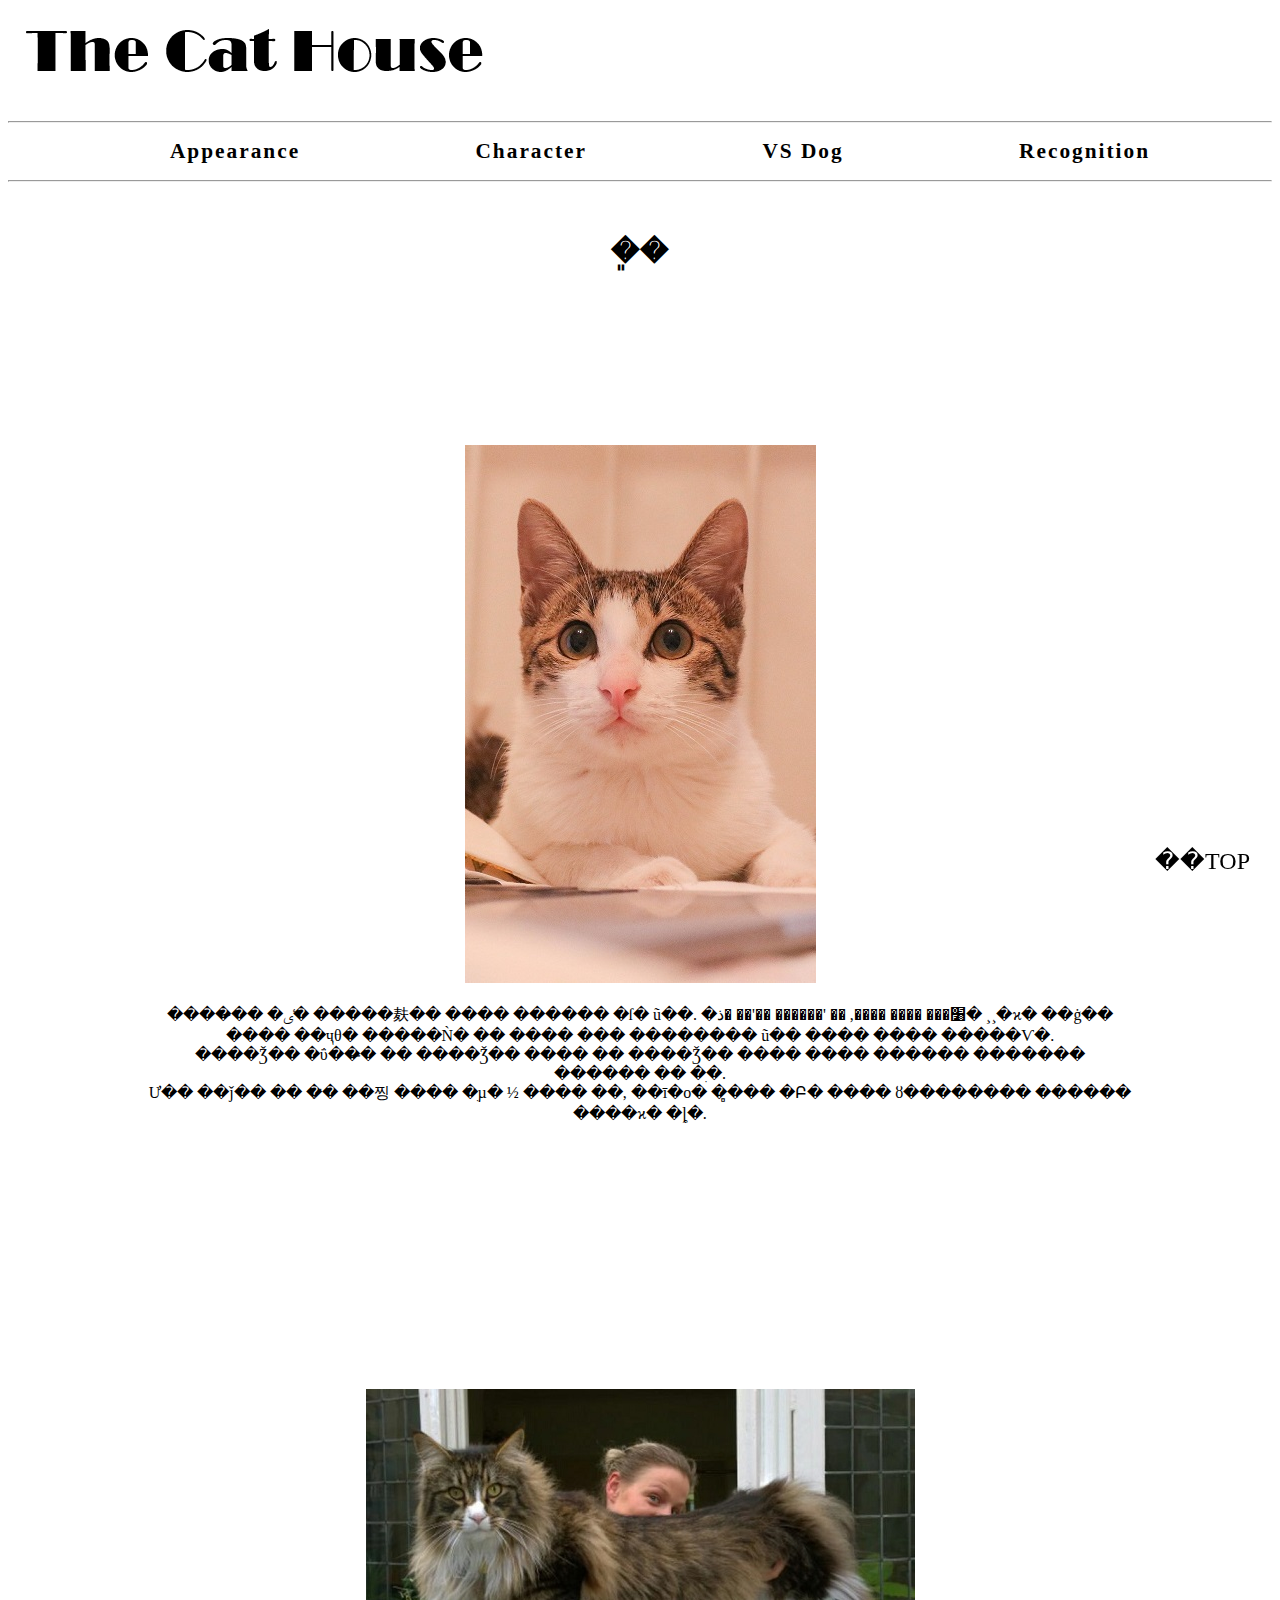
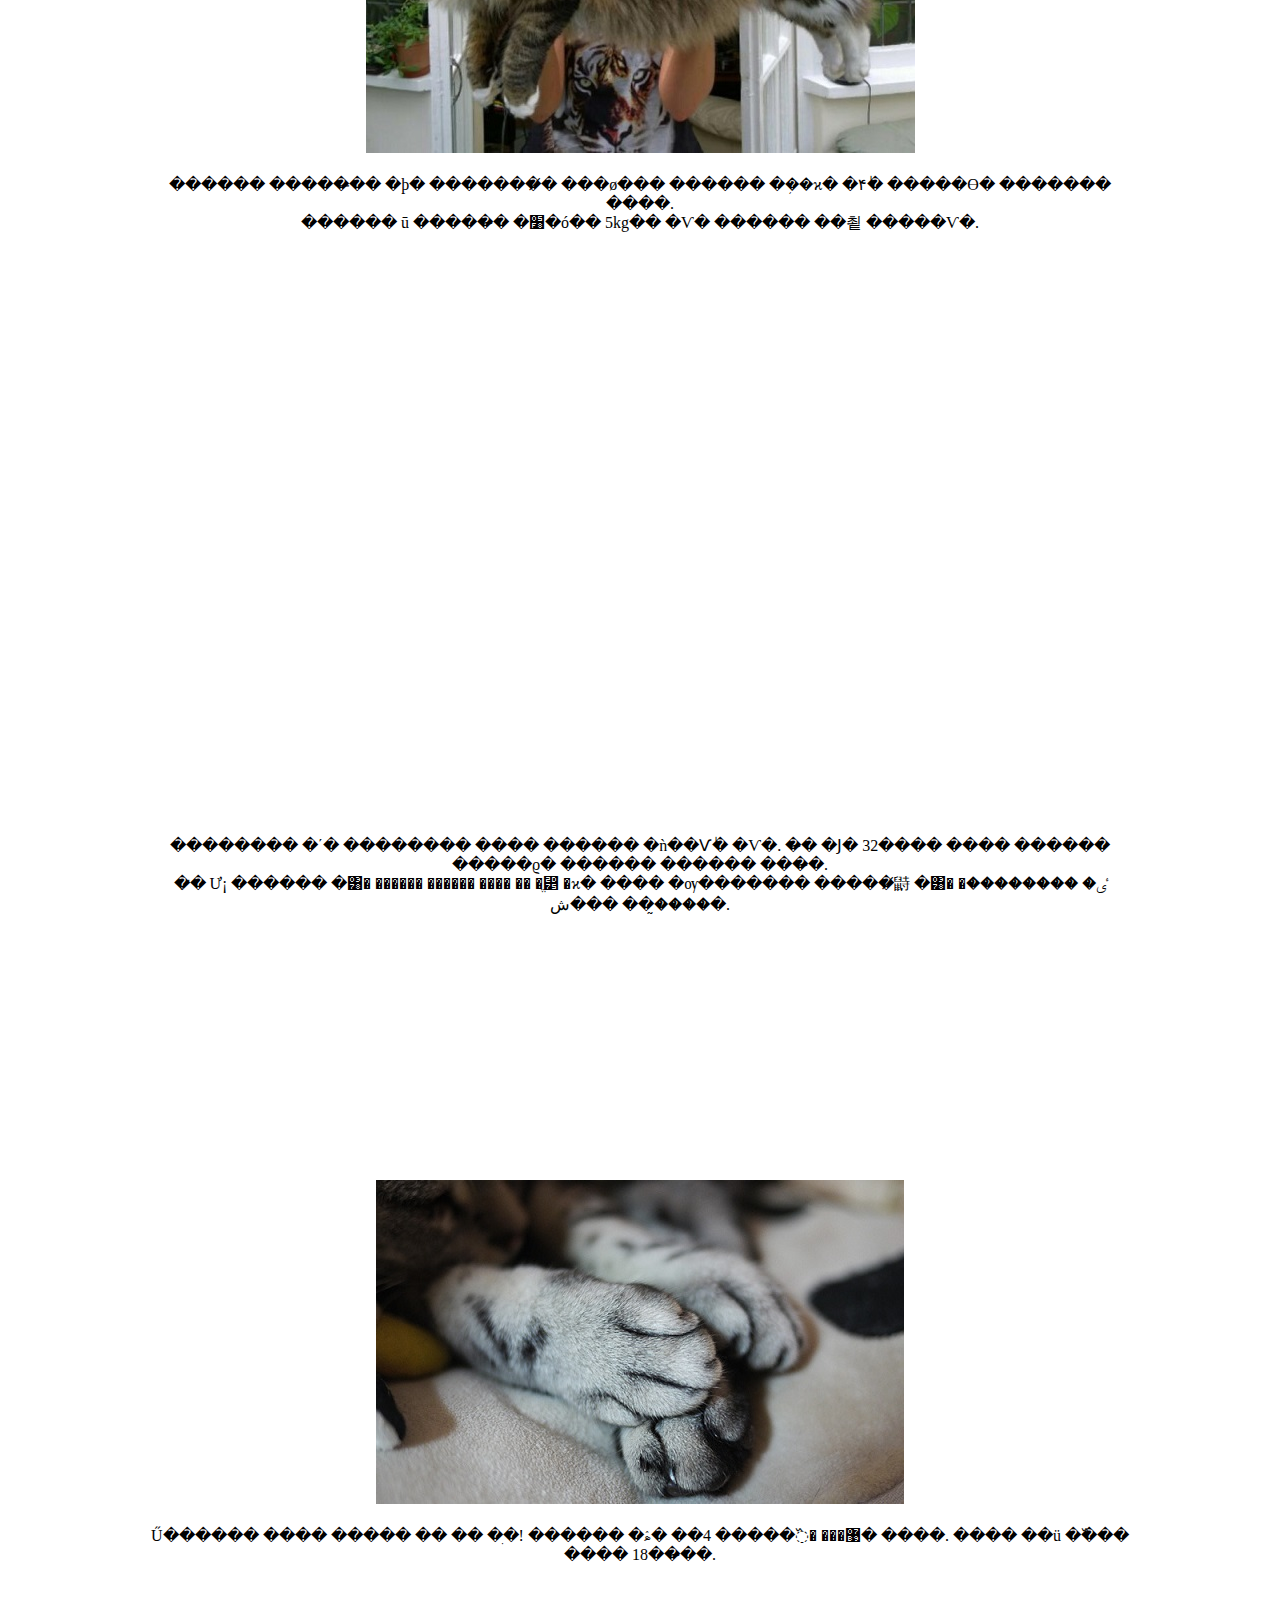
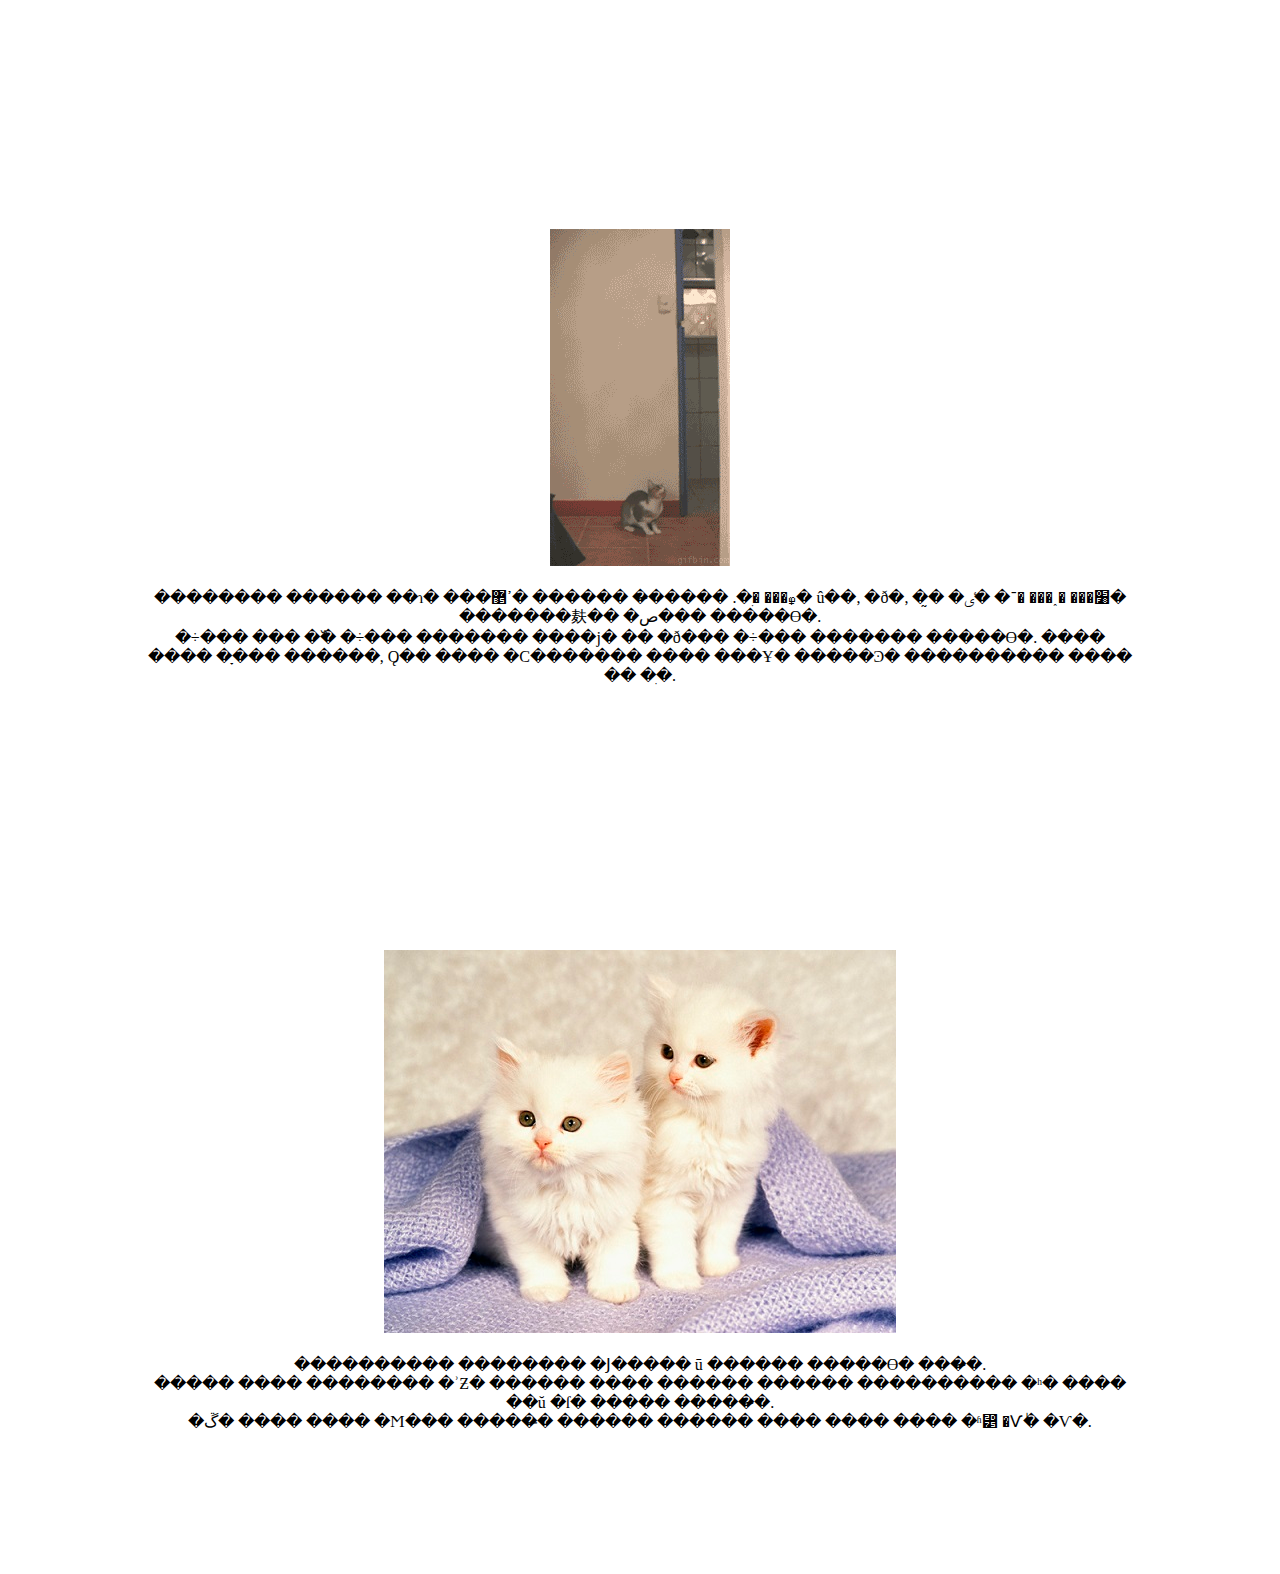
==== appearance.html @ 20f75f8a "file upload_10_16" ====
<!DOCTYPE html>
<html>
<head>
	<title>Appearance</title>
	<style>
		a {text-decoration:none;}
		a:link{color : black;}
		a:hover{color : #bc5e00;}
		h1 {
		margin : 50px;
		text-align : center;
		}
		ul {
		text-align : center;
		}
		div {
		text-align : center;
		margin : 1%;
		padding : 10%;
		}
		ul li {
		display:inline;
		font-family:"ink free", Times, serif;
		font-size : 16pt;
		font-weight:bold;
		padding: 7%;
		letter-spacing : 2px;
		}
	</style>
</head>
<body>
	<a  href="main.html"><img src = "title.png" alt ="Title"></a>
	<hr/>
	<ul>
	<li>Appearance</li>
	<li><a href="character.html">Character</a></li>
	<li><a href="versusdog.html">VS Dog</a></li>
	<li><a href="recognition.html">Recognition</a></li>
	</ul>
	<hr/>
	<h1>�ܸ�</h1>
	<div class = "app1">
	<img src = "app1.jpg" alt = "app1"><br><br>
	�����̴� �ٸ� �����麸�� ���� ������ �ſ� ũ��. �׸��� ���� ����, �� '������ ��'�� �ذ� ¸¸�ϰ� ��ġ�� ���� ��ҷθ� �����Ǹ� �� ���� ��� �������� ũ�� ���� ���� �����Ѵ�.
	<br>����Ǯ�� �ΰ��̶� �� ����Ǯ�� ���� �� ����Ǯ�� ���� ���� ������ ������� ������ �� �ִ�.
	<br>Ư�� ��ǰ�� �� �̷� ��찡 ���� �ִµ� ½ ���� ��, ��ī�ο� �̻��� �Բ� ���� ȣ�������� ������ ����ϰ� �ȴ�.
	</div>
	<div class = "app2">
	<img src = "app2.jpg" alt = "app2"><br><br>
	������ �����̶�� �ϸ� �������̸� ���ø��� ������ �ܼ��ϰ� �۴ٰ� �����ϴ� ������� ����.<br>
	������ ū �����̴� �׸�ó�� 5kg�� �Ѵ� ������ ��쵵 �����Ѵ�.
	</div>
	<div class = "app3">
	<iframe width="560" height="315" src="https://www.youtube.com/embed/6aLRzVM_QgQ?rel=0&amp;showinfo=0&amp;start=31" frameborder="0" allow="autoplay; encrypted-media" allowfullscreen></iframe><br><br>
	�������� �ʹ� �������� ���� ������ �ǹ��Ѵٰ� �Ѵ�. �̴� �Ϳ� 32���� ���� ������ �����ϱ� ������ ������ ���̴�. <br> �̷� Ư¡ ������ �͸� ������ ������ ���� �� �ֱ⵵ �ϰ� ���� �ѹ������� �����̸鼭 �͸� �ٸ� �������� �����̰� ���ش�.
	</div>
	<div>
	<img src = "app3.jpg" alt = "app3"><br><br>
	Ű������ ���� ����� �� �� �ִ�! ������ �޹��� �߰����� 4�� �ۿ� ����. ���� ��ü �߰��� ���� 18���̴�.
	</div>
	<div>
	<img src = "app4.gif" alt = "app4"><br><br>
	�������� ������ ��ɿ� ���߾��� �ִ�. �����̴� ������ �ߴ޵� û��, �ð�, �̰� �׸��� �˰��� �־� �ٸ� �������麸�� �ص��� �����ϴ�.
	<br>�÷��� ��� �߰� �÷��� ������� ����ϳ� �� �ð��� �÷��� ������� �����ϴ�. ���� ���� �ָ��� ������, Ǫ�� ���� �Ϲ������� ���� ���Ұ� �����Ͽ� ���������� ���� �� �ִ�.
	</div>
	<div>
	<img src = "app5.jpg" alt = "app5"><br><br>
	���������� �������� �Ϳ����� ū ������ �����ϴ� ���̴�.<br>����� ���� �������� �ʾƵ� ������ ���� ������ ������ ���������� �ʰ� ���� ��ŭ �ſ� ����� �����̴�.<br>�ڱ� ���� ���� �Ϻ��� �����̶� ������ ������ ���� ���� ���� �ʱ⵵ �Ѵٰ� �Ѵ�.
	</div>
	<p>
	<a style="display:scroll;position:fixed;bottom:25px;right:30px;"href="#"><font size="5">��TOP</a>
	</p>
</body>
</html>
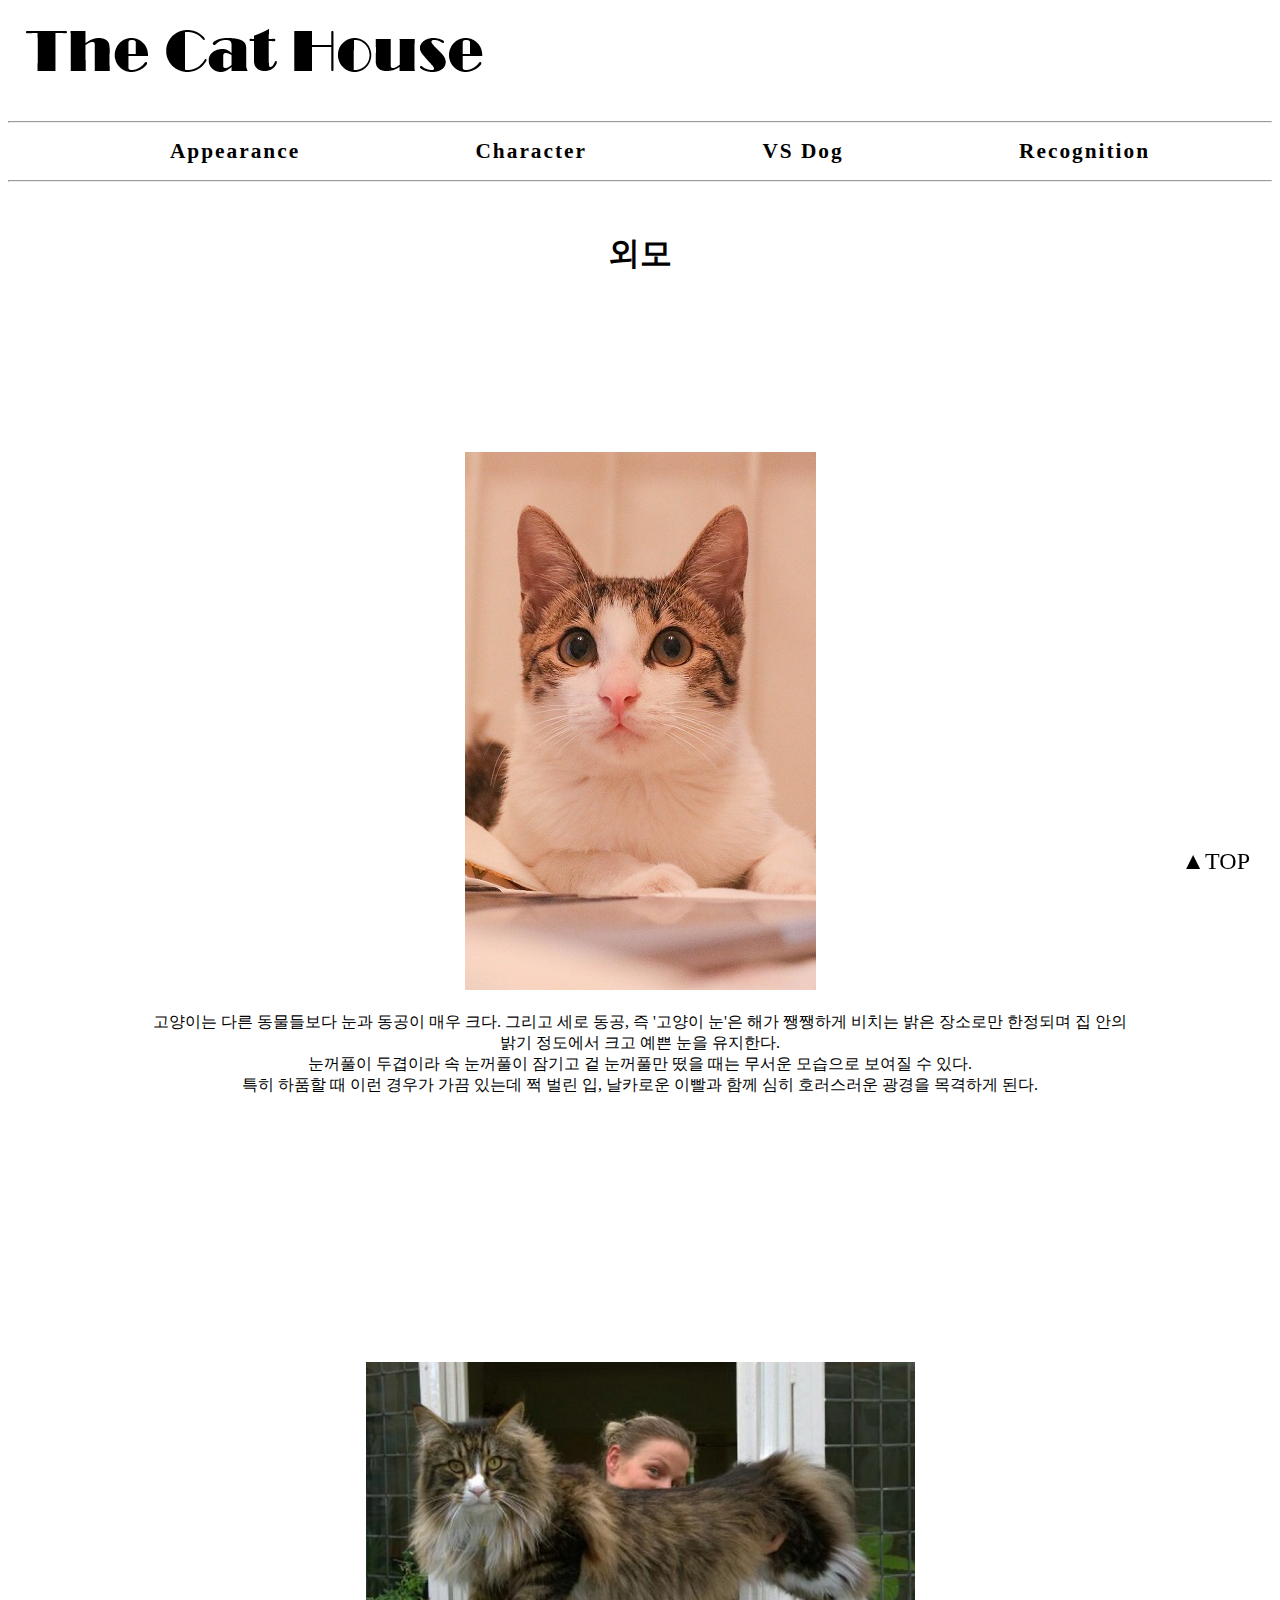
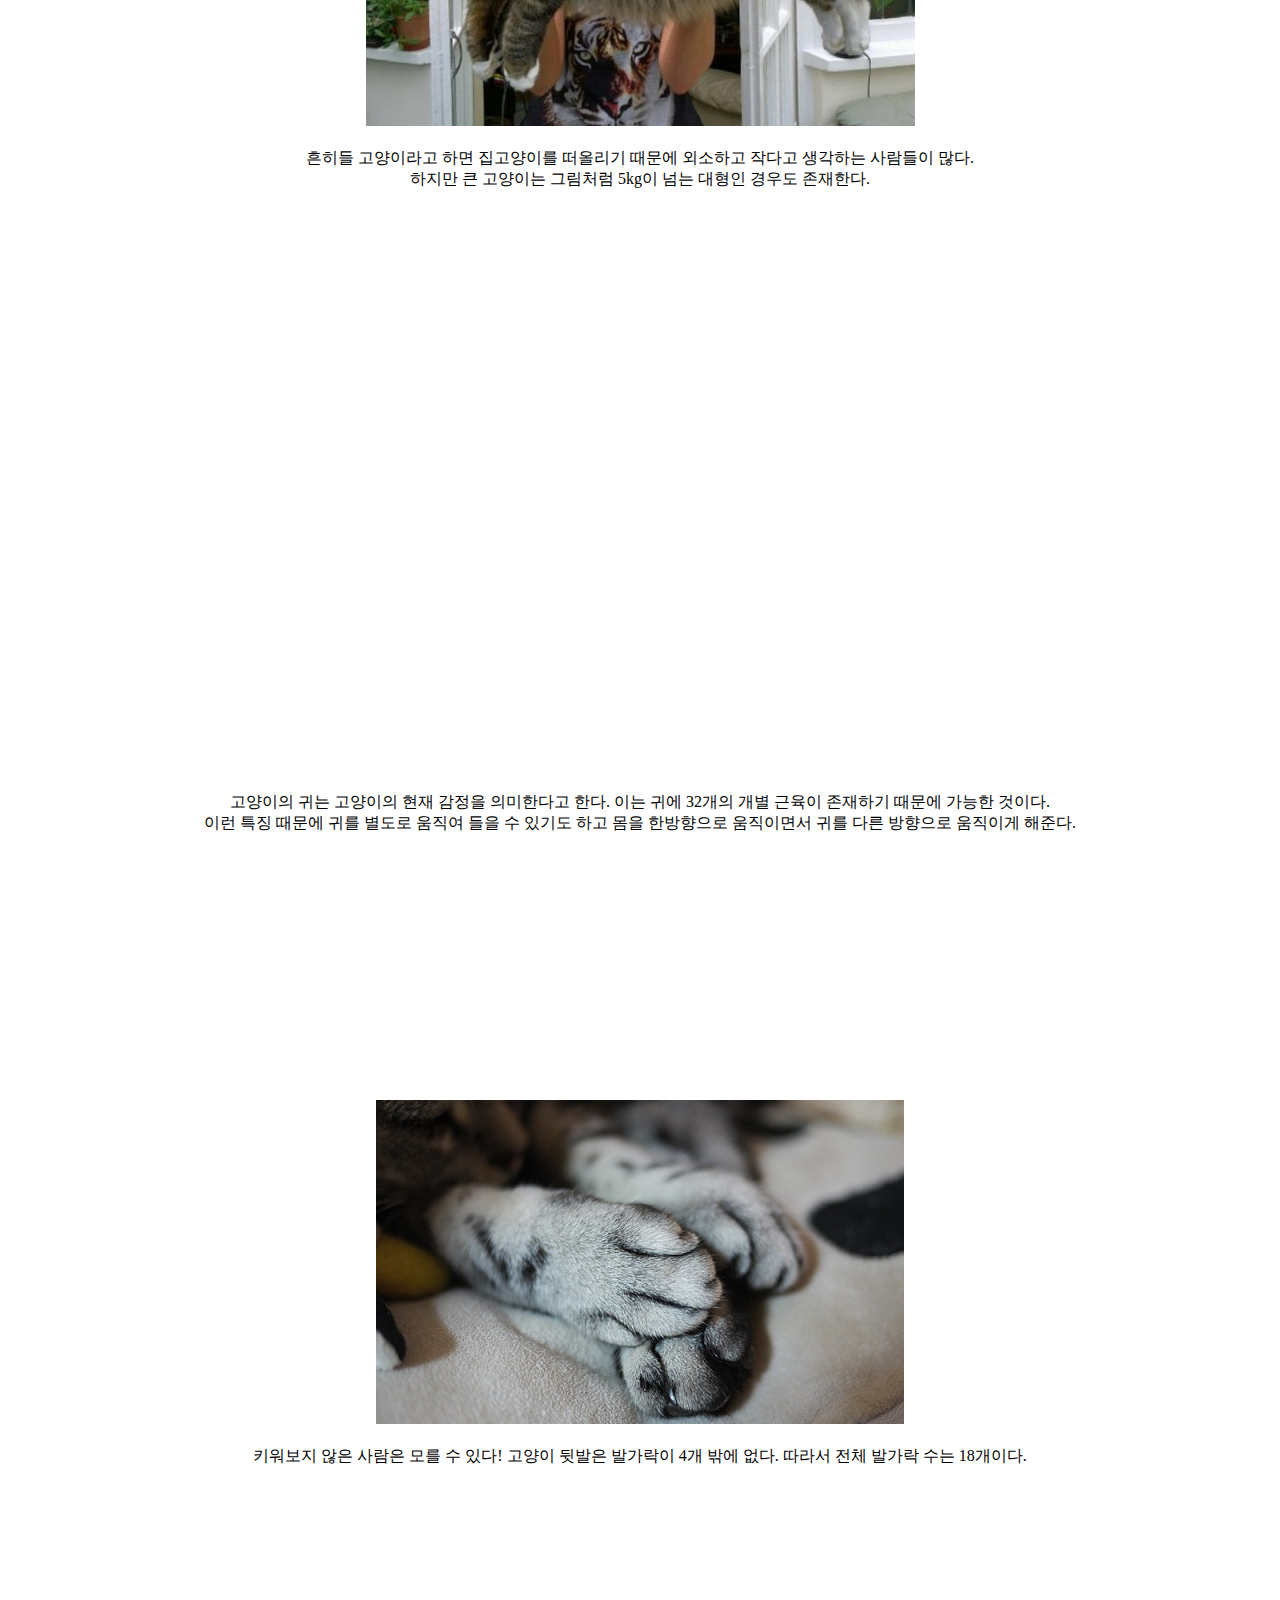
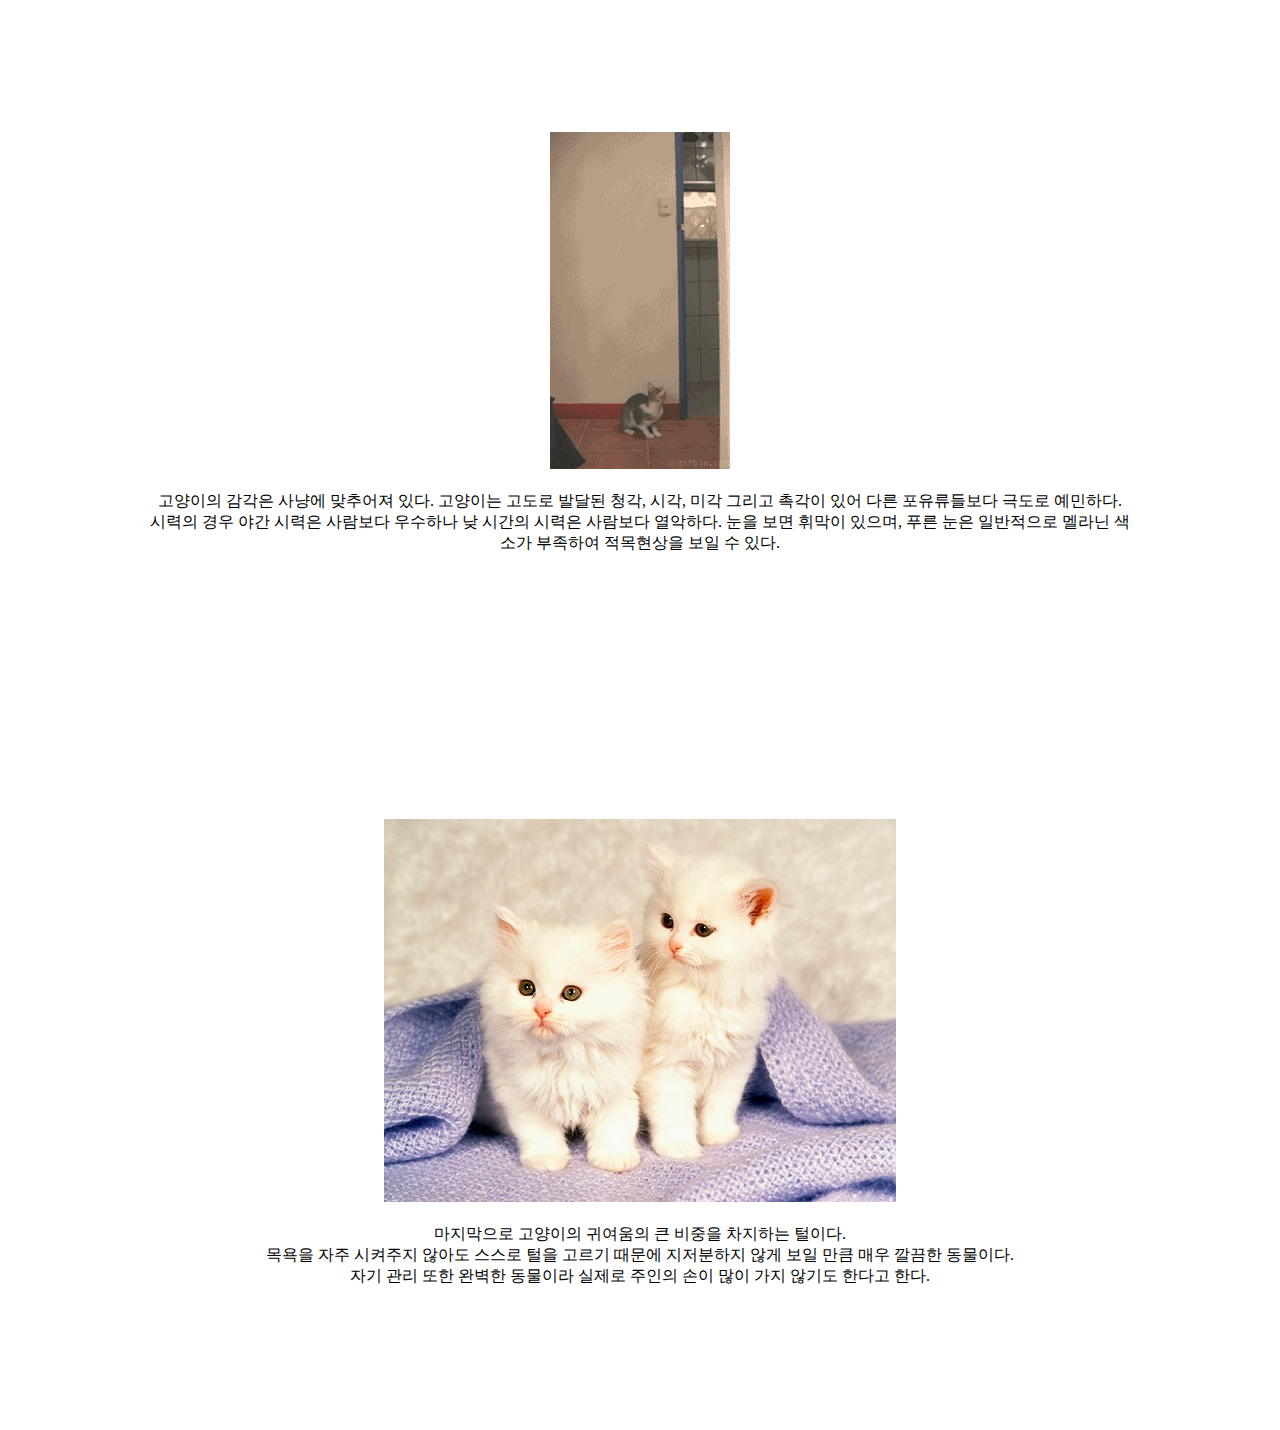
==== commit a1a03852: "Update appearance.html" ====
--- a/appearance.html
+++ b/appearance.html
@@ -2,6 +2,7 @@
 <html>
 <head>
 	<title>Appearance</title>
+	<meta charset="utf-8">
 	<style>
 		a {text-decoration:none;}
 		a:link{color : black;}
@@ -38,37 +39,37 @@
 	<li><a href="recognition.html">Recognition</a></li>
 	</ul>
 	<hr/>
-	<h1>�ܸ�</h1>
+	<h1>외모</h1>
 	<div class = "app1">
 	<img src = "app1.jpg" alt = "app1"><br><br>
-	�����̴� �ٸ� �����麸�� ���� ������ �ſ� ũ��. �׸��� ���� ����, �� '������ ��'�� �ذ� ¸¸�ϰ� ��ġ�� ���� ��ҷθ� �����Ǹ� �� ���� ��� �������� ũ�� ���� ���� �����Ѵ�.
-	<br>����Ǯ�� �ΰ��̶� �� ����Ǯ�� ���� �� ����Ǯ�� ���� ���� ������ ������� ������ �� �ִ�.
-	<br>Ư�� ��ǰ�� �� �̷� ��찡 ���� �ִµ� ½ ���� ��, ��ī�ο� �̻��� �Բ� ���� ȣ�������� ������ ����ϰ� �ȴ�.
+	고양이는 다른 동물들보다 눈과 동공이 매우 크다. 그리고 세로 동공, 즉 '고양이 눈'은 해가 쨍쨍하게 비치는 밝은 장소로만 한정되며 집 안의 밝기 정도에서 크고 예쁜 눈을 유지한다.
+	<br>눈꺼풀이 두겹이라 속 눈꺼풀이 잠기고 겉 눈꺼풀만 떴을 때는 무서운 모습으로 보여질 수 있다.
+	<br>특히 하품할 때 이런 경우가 가끔 있는데 쩍 벌린 입, 날카로운 이빨과 함께 심히 호러스러운 광경을 목격하게 된다.
 	</div>
 	<div class = "app2">
 	<img src = "app2.jpg" alt = "app2"><br><br>
-	������ �����̶�� �ϸ� �������̸� ���ø��� ������ �ܼ��ϰ� �۴ٰ� �����ϴ� ������� ����.<br>
-	������ ū �����̴� �׸�ó�� 5kg�� �Ѵ� ������ ��쵵 �����Ѵ�.
+	흔히들 고양이라고 하면 집고양이를 떠올리기 때문에 외소하고 작다고 생각하는 사람들이 많다.<br>
+	하지만 큰 고양이는 그림처럼 5kg이 넘는 대형인 경우도 존재한다.
 	</div>
 	<div class = "app3">
 	<iframe width="560" height="315" src="https://www.youtube.com/embed/6aLRzVM_QgQ?rel=0&amp;showinfo=0&amp;start=31" frameborder="0" allow="autoplay; encrypted-media" allowfullscreen></iframe><br><br>
-	�������� �ʹ� �������� ���� ������ �ǹ��Ѵٰ� �Ѵ�. �̴� �Ϳ� 32���� ���� ������ �����ϱ� ������ ������ ���̴�. <br> �̷� Ư¡ ������ �͸� ������ ������ ���� �� �ֱ⵵ �ϰ� ���� �ѹ������� �����̸鼭 �͸� �ٸ� �������� �����̰� ���ش�.
+	고양이의 귀는 고양이의 현재 감정을 의미한다고 한다. 이는 귀에 32개의 개별 근육이 존재하기 때문에 가능한 것이다. <br> 이런 특징 때문에 귀를 별도로 움직여 들을 수 있기도 하고 몸을 한방향으로 움직이면서 귀를 다른 방향으로 움직이게 해준다.
 	</div>
 	<div>
 	<img src = "app3.jpg" alt = "app3"><br><br>
-	Ű������ ���� ����� �� �� �ִ�! ������ �޹��� �߰����� 4�� �ۿ� ����. ���� ��ü �߰��� ���� 18���̴�.
+	키워보지 않은 사람은 모를 수 있다! 고양이 뒷발은 발가락이 4개 밖에 없다. 따라서 전체 발가락 수는 18개이다.
 	</div>
 	<div>
 	<img src = "app4.gif" alt = "app4"><br><br>
-	�������� ������ ��ɿ� ���߾��� �ִ�. �����̴� ������ �ߴ޵� û��, �ð�, �̰� �׸��� �˰��� �־� �ٸ� �������麸�� �ص��� �����ϴ�.
-	<br>�÷��� ��� �߰� �÷��� ������� ����ϳ� �� �ð��� �÷��� ������� �����ϴ�. ���� ���� �ָ��� ������, Ǫ�� ���� �Ϲ������� ���� ���Ұ� �����Ͽ� ���������� ���� �� �ִ�.
+	고양이의 감각은 사냥에 맞추어져 있다. 고양이는 고도로 발달된 청각, 시각, 미각 그리고 촉각이 있어 다른 포유류들보다 극도로 예민하다.
+	<br>시력의 경우 야간 시력은 사람보다 우수하나 낮 시간의 시력은 사람보다 열악하다. 눈을 보면 휘막이 있으며, 푸른 눈은 일반적으로 멜라닌 색소가 부족하여 적목현상을 보일 수 있다.
 	</div>
 	<div>
 	<img src = "app5.jpg" alt = "app5"><br><br>
-	���������� �������� �Ϳ����� ū ������ �����ϴ� ���̴�.<br>����� ���� �������� �ʾƵ� ������ ���� ������ ������ ���������� �ʰ� ���� ��ŭ �ſ� ����� �����̴�.<br>�ڱ� ���� ���� �Ϻ��� �����̶� ������ ������ ���� ���� ���� �ʱ⵵ �Ѵٰ� �Ѵ�.
+	마지막으로 고양이의 귀여움의 큰 비중을 차지하는 털이다.<br>목욕을 자주 시켜주지 않아도 스스로 털을 고르기 때문에 지저분하지 않게 보일 만큼 매우 깔끔한 동물이다.<br>자기 관리 또한 완벽한 동물이라 실제로 주인의 손이 많이 가지 않기도 한다고 한다.
 	</div>
 	<p>
-	<a style="display:scroll;position:fixed;bottom:25px;right:30px;"href="#"><font size="5">��TOP</a>
+	<a style="display:scroll;position:fixed;bottom:25px;right:30px;"href="#"><font size="5">▲TOP</a>
 	</p>
 </body>
-</html>+</html>
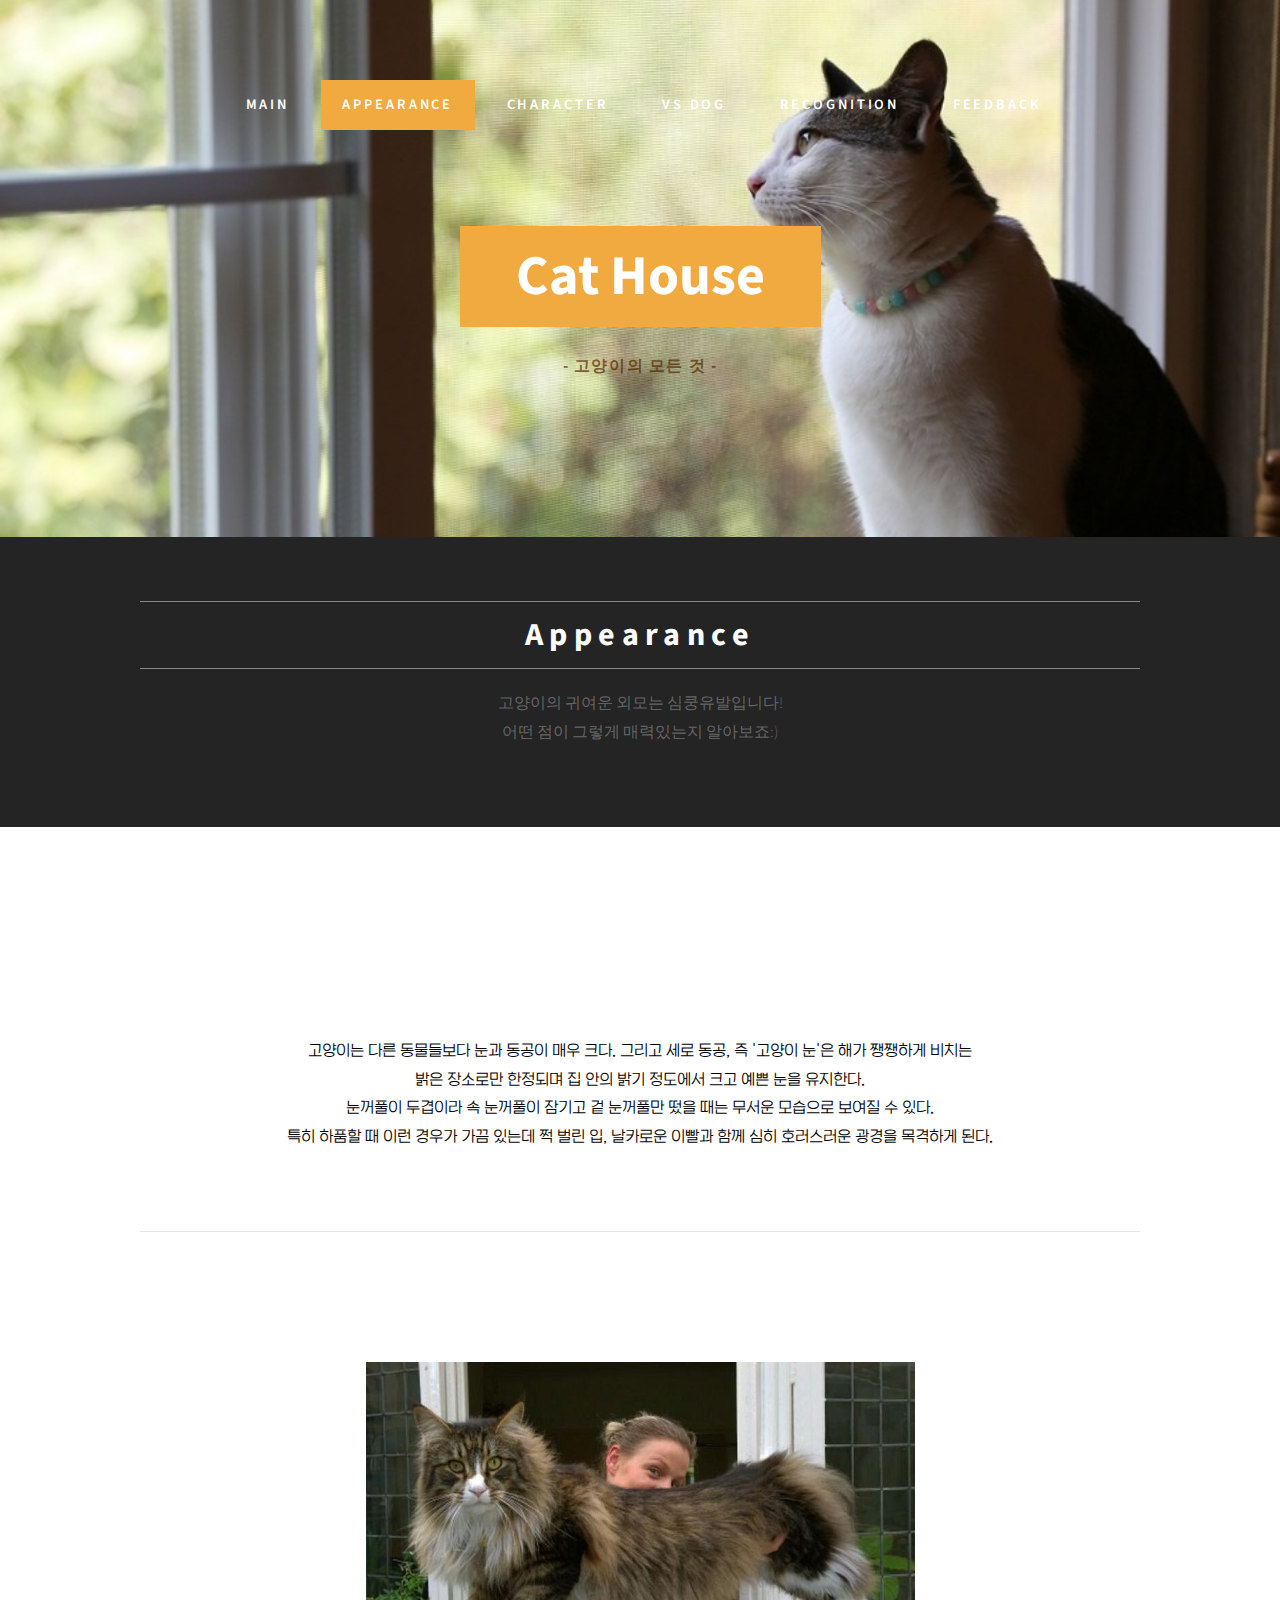
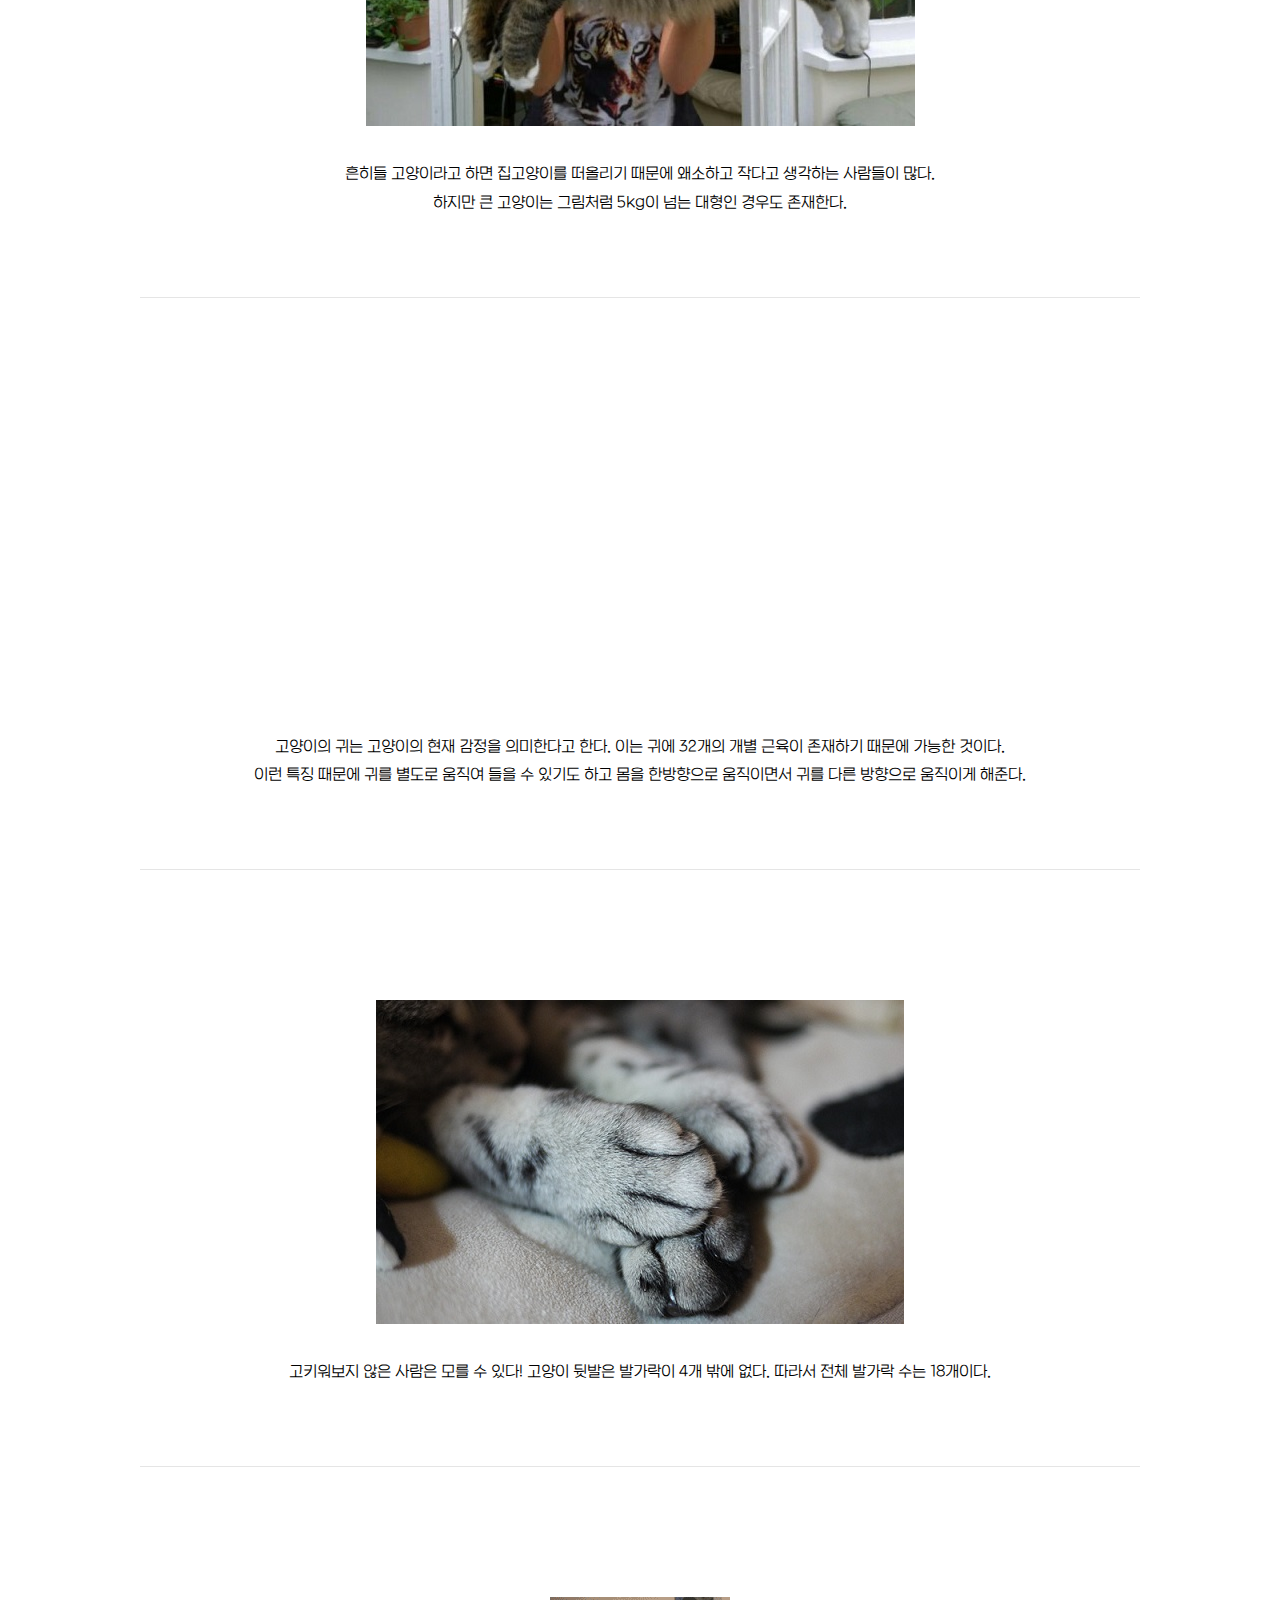
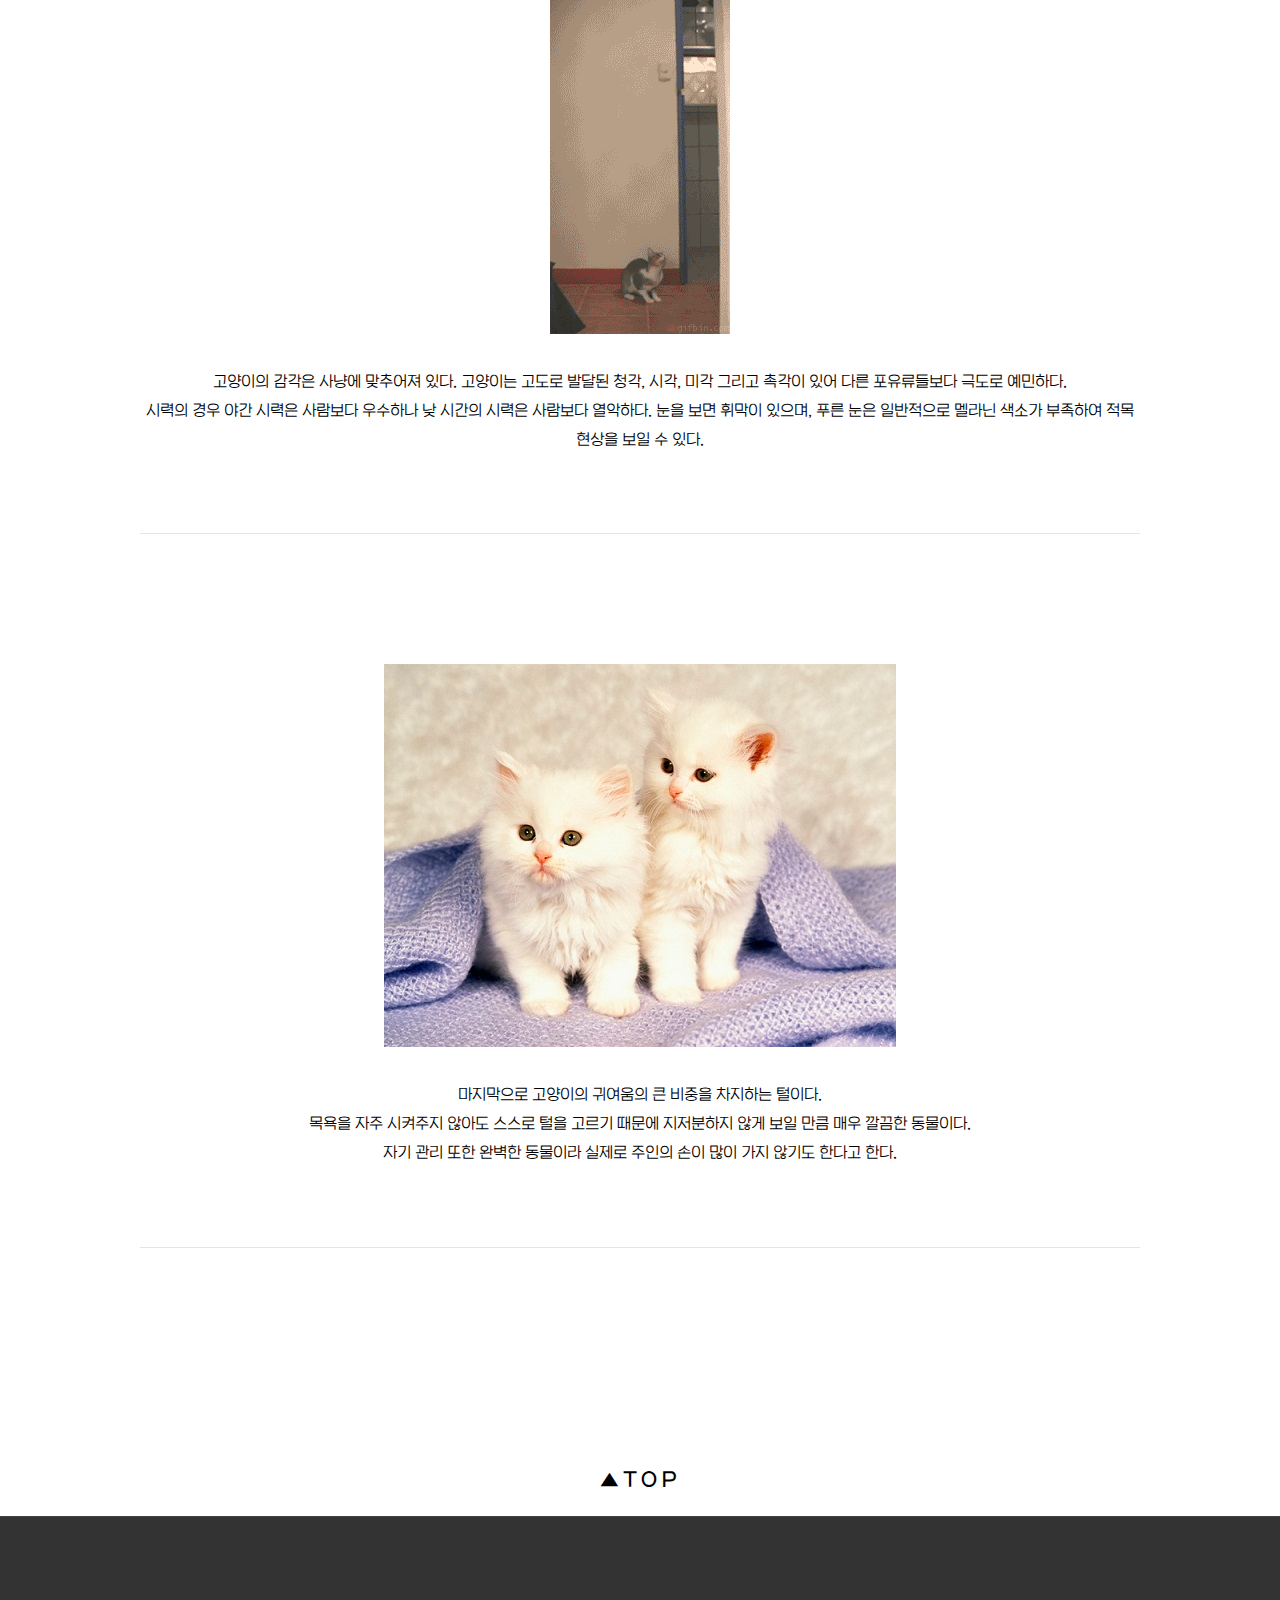
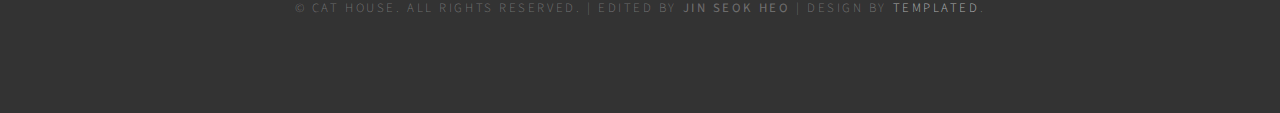
==== commit 9773fdcc: "Add files via upload" ====
--- a/appearance.html
+++ b/appearance.html
@@ -1,75 +1,71 @@
 <!DOCTYPE html>
+
 <html>
 <head>
-	<title>Appearance</title>
-	<meta charset="utf-8">
-	<style>
-		a {text-decoration:none;}
-		a:link{color : black;}
-		a:hover{color : #bc5e00;}
-		h1 {
-		margin : 50px;
-		text-align : center;
-		}
-		ul {
-		text-align : center;
-		}
-		div {
-		text-align : center;
-		margin : 1%;
-		padding : 10%;
-		}
-		ul li {
-		display:inline;
-		font-family:"ink free", Times, serif;
-		font-size : 16pt;
-		font-weight:bold;
-		padding: 7%;
-		letter-spacing : 2px;
-		}
-	</style>
+<meta http-equiv="Content-Type" content="text/html; charset=utf-8" />
+<title>Appearance</title>
+<link href="http://fonts.googleapis.com/css?family=Source+Sans+Pro:200,300,400,600,700,900" rel="stylesheet" />
+<link href="default.css" rel="stylesheet" type="text/css" media="all" />
+<link href="fonts.css" rel="stylesheet" type="text/css" media="all" />
+
 </head>
 <body>
-	<a  href="main.html"><img src = "title.png" alt ="Title"></a>
-	<hr/>
-	<ul>
-	<li>Appearance</li>
-	<li><a href="character.html">Character</a></li>
-	<li><a href="versusdog.html">VS Dog</a></li>
-	<li><a href="recognition.html">Recognition</a></li>
-	</ul>
-	<hr/>
-	<h1>외모</h1>
-	<div class = "app1">
-	<img src = "app1.jpg" alt = "app1"><br><br>
-	고양이는 다른 동물들보다 눈과 동공이 매우 크다. 그리고 세로 동공, 즉 '고양이 눈'은 해가 쨍쨍하게 비치는 밝은 장소로만 한정되며 집 안의 밝기 정도에서 크고 예쁜 눈을 유지한다.
-	<br>눈꺼풀이 두겹이라 속 눈꺼풀이 잠기고 겉 눈꺼풀만 떴을 때는 무서운 모습으로 보여질 수 있다.
-	<br>특히 하품할 때 이런 경우가 가끔 있는데 쩍 벌린 입, 날카로운 이빨과 함께 심히 호러스러운 광경을 목격하게 된다.
+<div id="header-wrapper">
+	<div id="header" class="container">
+		<div id="menu">
+			<ul>
+				<li><a href="index.html" title="main">Main</a></li>
+				<li class="current_page_item"><a href="appearance.html" title="appearance">Appearance</a></li>
+				<li><a href="character.html" title="character">Character</a></li>
+				<li><a href="versusdog.html" title="versusdog">VS Dog</a></li>
+				<li><a href="recognition.html" title="recognition">Recognition</a></li>
+				<li><a href="feedback.html" title="feedback">Feedback</a></li>
+			</ul>
+		</div>
+		<div id="logo">
+			<h1><a href="index.html">Cat House</a></h1>
+			<span class="span">- 고양이의 모든 것 -</span>
+		</div>
 	</div>
-	<div class = "app2">
-	<img src = "app2.jpg" alt = "app2"><br><br>
-	흔히들 고양이라고 하면 집고양이를 떠올리기 때문에 외소하고 작다고 생각하는 사람들이 많다.<br>
-	하지만 큰 고양이는 그림처럼 5kg이 넘는 대형인 경우도 존재한다.
+</div>
+<div id="wrapper1-2">
+		<div id="welcome" class="container">
+				<h3>Appearance</h3>
+				<div class="content">
+						<p>고양이의 귀여운 외모는 심쿵유발입니다!<br>어떤 점이 그렇게 매력있는지 알아보죠:)</p>
+				</div>
+		</div>
+</div>
+<div id="wrapper3">
+	<div id="wrapper-blog" class="container">
+		<div class="post"> <img onmouseover="this.src='images/app1_1.jpg'" onmouseout="this.src='images/app1.jpg'" class="image-pad"/>
+			<p>고양이는 다른 동물들보다 <strong>눈</strong>과<strong> 동공</strong>이 매우 크다. 그리고 세로 동공, 즉 '고양이 눈'은 해가 쨍쨍하게 비치는 <br>밝은 장소로만 한정되며 집 안의 밝기 정도에서 크고 예쁜 눈을 유지한다.
+				<br>눈꺼풀이 두겹이라 속 눈꺼풀이 잠기고 겉 눈꺼풀만 떴을 때는 무서운 모습으로 보여질 수 있다.
+				<br>특히 하품할 때 이런 경우가 가끔 있는데 쩍 벌린 입, 날카로운 이빨과 함께 심히 호러스러운 광경을 목격하게 된다.</p>
+		</div>
+		<div class="post"> <img src="images/app2.jpg" class="image-pad"/>
+			<p>흔히들 고양이라고 하면 <strong>집고양이</strong>를 떠올리기 때문에 왜소하고 작다고 생각하는 사람들이 많다.<br>
+				하지만 큰 고양이는 그림처럼 5kg이 넘는 <strong>대형</strong>인 경우도 존재한다.</p>
+		</div>
+		<div class="post"><iframe width="560" height="315" src="https://www.youtube.com/embed/6aLRzVM_QgQ?rel=0&amp;showinfo=0&amp;start=31" frameborder="0" allow="autoplay; encrypted-media" allowfullscreen></iframe><br><br>
+			<p>고양이의 귀는 고양이의 <strong>현재 감정</strong>을 의미한다고 한다. 이는 귀에 32개의 개별 근육이 존재하기 때문에 가능한 것이다. <br> 이런 특징 때문에 귀를 별도로 움직여 들을 수 있기도 하고 몸을 한방향으로 움직이면서 귀를 다른 방향으로 움직이게 해준다.</p>
+		</div>
+		<div class="post"> <img src="images/app3.jpg" class="image-pad"/>
+			<p>고키워보지 않은 사람은 모를 수 있다! 고양이 뒷발은 발가락이 <strong>4개</strong> 밖에 없다. 따라서 전체 발가락 수는 18개이다.</p>
+		</div>
+		<div class="post"> <img src="images/app4.gif" class="image-pad"/>
+			<p>고양이의 감각은 사냥에 맞추어져 있다. 고양이는 고도로 발달된 청각, 시각, 미각 그리고 촉각이 있어 다른 포유류들보다 <strong>극도로 예민하다.</strong><br>시력의 경우 야간 시력은 사람보다 우수하나 낮 시간의 시력은 사람보다 열악하다. 눈을 보면 휘막이 있으며, 푸른 눈은 일반적으로 멜라닌 색소가 부족하여 적목현상을 보일 수 있다.</p>
+		</div>
+		<div class="post"> <img src="images/app5.jpg" class="image-pad"/>
+			<p>마지막으로 고양이의 귀여움의 큰 비중을 차지하는 <strong>털</strong>이다.<br>목욕을 자주 시켜주지 않아도 스스로 털을 고르기 때문에 지저분하지 않게 보일 만큼 매우 <strong>깔끔한 동물</strong>이다.<br>자기 관리 또한 완벽한 동물이라 실제로 주인의 손이 많이 가지 않기도 한다고 한다.</p>
+		</div>
 	</div>
-	<div class = "app3">
-	<iframe width="560" height="315" src="https://www.youtube.com/embed/6aLRzVM_QgQ?rel=0&amp;showinfo=0&amp;start=31" frameborder="0" allow="autoplay; encrypted-media" allowfullscreen></iframe><br><br>
-	고양이의 귀는 고양이의 현재 감정을 의미한다고 한다. 이는 귀에 32개의 개별 근육이 존재하기 때문에 가능한 것이다. <br> 이런 특징 때문에 귀를 별도로 움직여 들을 수 있기도 하고 몸을 한방향으로 움직이면서 귀를 다른 방향으로 움직이게 해준다.
+	<div id="top">
+			<a href="#">▲TOP</a>
 	</div>
-	<div>
-	<img src = "app3.jpg" alt = "app3"><br><br>
-	키워보지 않은 사람은 모를 수 있다! 고양이 뒷발은 발가락이 4개 밖에 없다. 따라서 전체 발가락 수는 18개이다.
-	</div>
-	<div>
-	<img src = "app4.gif" alt = "app4"><br><br>
-	고양이의 감각은 사냥에 맞추어져 있다. 고양이는 고도로 발달된 청각, 시각, 미각 그리고 촉각이 있어 다른 포유류들보다 극도로 예민하다.
-	<br>시력의 경우 야간 시력은 사람보다 우수하나 낮 시간의 시력은 사람보다 열악하다. 눈을 보면 휘막이 있으며, 푸른 눈은 일반적으로 멜라닌 색소가 부족하여 적목현상을 보일 수 있다.
-	</div>
-	<div>
-	<img src = "app5.jpg" alt = "app5"><br><br>
-	마지막으로 고양이의 귀여움의 큰 비중을 차지하는 털이다.<br>목욕을 자주 시켜주지 않아도 스스로 털을 고르기 때문에 지저분하지 않게 보일 만큼 매우 깔끔한 동물이다.<br>자기 관리 또한 완벽한 동물이라 실제로 주인의 손이 많이 가지 않기도 한다고 한다.
-	</div>
-	<p>
-	<a style="display:scroll;position:fixed;bottom:25px;right:30px;"href="#"><font size="5">▲TOP</a>
-	</p>
+</div>
+<div id="copyright">
+		<p>&copy; Cat House. All rights reserved. | Edited by <strong>Jin Seok Heo</strong> | Design by <a href="http://templated.co" rel="nofollow">TEMPLATED</a>.</p>
+</div>
 </body>
 </html>
--- a/default.css
+++ b/default.css
@@ -0,0 +1,703 @@
+	html, body
+	{
+		height: 100%;
+	}
+	
+	body
+	{
+		margin: 0px;
+		padding: 0px;
+		background: #333333;
+		font-family: 'Source Sans Pro', sans-serif;
+		font-size: 12pt;
+		font-weight: 300;
+		color: #000000;
+	}
+	
+	
+	h1, h2, h3
+	{
+		margin: 0;
+		padding: 0;
+	}
+	
+	p, ol, ul
+	{
+		margin-top: 0;
+	}
+	
+	ol, ul
+	{
+		padding: 0;
+		list-style: none;
+	}
+	p
+	{
+		line-height: 180%;
+	}
+	a
+	{
+		color: #000000;
+		text-decoration: none;
+	}
+	
+	a:hover
+	{
+		text-decoration: none;
+	}
+	.container
+	{
+		margin: 0px auto;
+		width: 1000px;
+	}
+
+/*********************************************************************************/
+/* Form Style                                                                    */
+/*********************************************************************************/
+
+		form
+		{
+		}
+		
+			form label
+			{
+				display: block;
+				text-align: left;
+				margin-bottom: 0.5em;
+			}
+			
+			form .submit
+			{
+				margin-top: 2em;
+				background: #F1AA3F;
+				line-height: 1.5em;
+				font-size: 1.3em;
+			}
+		
+			form input.text,
+			form select,
+			form textarea
+			{
+				position: relative;
+				-webkit-appearance: none;
+				display: block;
+				border: 0;
+				background: #fff;
+				background: rgba(255,255,255,0.75);
+				width: 100%;
+				border-radius: 0.50em;
+				margin: 1em 0em;
+				padding: 1.50em 1em;
+				box-shadow: inset 0 0.1em 0.1em 0 rgba(0,0,0,0.05);
+				border: solid 1px rgba(0,0,0,0.15);
+				-moz-transition: all 0.35s ease-in-out;
+				-webkit-transition: all 0.35s ease-in-out;
+				-o-transition: all 0.35s ease-in-out;
+				-ms-transition: all 0.35s ease-in-out;
+				transition: all 0.35s ease-in-out;
+				font-family: 'Source Sans Pro', sans-serif;
+				font-size: 1em;
+				outline: none;
+			}
+
+				form input.text:hover,
+				form select:hover,
+				form textarea:hover
+				{
+				}
+
+				form input.text:focus,
+				form select:focus,
+				form textarea:focus
+				{
+					box-shadow: 0 0 2px 1px #E0E0E0;
+					background: #fff;
+				}
+				
+				form textarea
+				{
+					min-height: 12em;
+				}
+
+				form .formerize-placeholder
+				{
+					color: #555 !important;
+				}
+
+				form ::-webkit-input-placeholder
+				{
+					color: #555 !important;
+				}
+
+				form :-moz-placeholder
+				{
+					color: #555 !important;
+				}
+
+				form ::-moz-placeholder
+				{
+					color: #555 !important;
+				}
+
+				form :-ms-input-placeholder
+				{
+					color: #555 !important;
+				}
+
+				form ::-moz-focus-inner
+				{
+					border: 0;
+				}
+
+
+/*********************************************************************************/
+/* Image Style                                                                   */
+/*********************************************************************************/
+
+	.image
+	{
+		display: inline-block;
+	}
+	
+	.image img
+	{
+		display: block;
+		width: 100%;
+	}
+	
+	.image-full
+	{
+		display: block;
+		width: 70%;
+		margin: 0 auto 3em auto;
+	}
+	
+	.image-left
+	{
+		width: 60%;
+		margin: 0 0 2em auto;
+	}
+	.image-right
+	{
+		idth: 60%;
+		margin: 0 auto 2em 0;
+	}
+	.image-centered img
+	{
+		margin : 2%;
+	}
+	.image-pad
+	{
+		padding:3%;
+	}
+
+/*********************************************************************************/
+/* Social Icon Styles                                                            */
+/*********************************************************************************/
+
+	ul.contact
+	{
+		margin: 0;
+		padding: 2em 0em 0em 0em;
+		list-style: none;
+	}
+	
+	ul.contact li
+	{
+		display: inline-block;
+		padding: 0em 0.30em;
+		font-size: 1.5em;
+	}
+	
+	ul.contact li span
+	{
+		display: none;
+		margin: 0;
+		padding: 0;
+	}
+	
+	ul.contact li a
+	{
+		color: #FFF;
+	}
+	
+	ul.contact li a:before
+	{
+		display: inline-block;
+		background: #333333;
+		width: 80px;
+		height: 80px;
+		line-height: 80px;
+		border-radius: 40px;
+		text-align: center;
+		color: #FFFFFF;
+	}
+
+/*********************************************************************************/
+/* Button Style                                                                  */
+/*********************************************************************************/
+
+	.button
+	{
+		display: inline-block;
+		margin-top: 2em;
+		padding: 1em 2em 1em 2em;
+		background: #8DCB89;
+		letter-spacing: 0.20em;
+		line-height: 1.8em;
+		text-decoration: none;
+		text-transform: uppercase;
+		font-weight: 400;
+		font-size: 1.2em;
+		color: #FFF;
+	}
+	
+	.button:before
+	{
+		display: inline-block;
+		background: #8DCB89;
+		margin-right: 1em;
+		width: 40px;
+		height: 40px;
+		line-height: 40px;
+		text-align: center;
+		color: #272925;
+	}
+	
+	.button-small
+	{
+		padding: 0.9em 2em;
+		background: #8DCB89;
+		line-height: 1.8em;
+		font-size: 1em;
+	}
+		
+/*********************************************************************************/
+/* Heading Titles                                                                */
+/*********************************************************************************/
+
+	.title
+	{
+		margin-bottom: 3em;
+	}
+	
+	.title h2
+	{
+		font-size: 2.8em;
+		color: rgba(255,255,255,0.9);
+	}
+	
+	.title .byline
+	{
+		letter-spacing: 0.15em;
+		text-transform: uppercase;
+		font-weight: 400;
+		font-size: 1.1em;
+		color: #6F6F6F;
+	}
+	#welcome h3
+	{
+		font-size : 2em;
+		padding:1%;
+		color: #ffffff;
+		margin-bottom: 2%;
+		letter-spacing: 0.2em;
+		border-top: 1px solid #888888;
+		border-bottom: 1px solid #888888;
+	}
+
+/*********************************************************************************/
+/* Header                                                                        */
+/*********************************************************************************/
+
+	#header-wrapper
+	{
+		overflow: hidden;
+		padding: 5em 0em;
+		background: rgba(172, 104, 2, 0.507) url(images/header.jpg) no-repeat center;
+		background-size: cover;
+	}
+
+	#header
+	{
+	}
+
+/*********************************************************************************/
+/* Logo                                                                          */
+/*********************************************************************************/
+
+	#logo
+	{
+		padding: 5em 0em;
+		text-align: center;
+	}
+	
+	#logo h1
+	{
+		display: inline-block;
+		margin-bottom: 0.50em;
+		padding: 0.20em 1em;
+		background: #F1AA3F;
+		font-size: 3.5em;
+	}
+	
+	#logo a
+	{
+		text-decoration: none;
+		color: #FFF;
+	}
+	
+	#logo span
+	{
+		display: block;
+		letter-spacing: 0.10em;
+		text-transform: uppercase;
+		font-size: 1em;
+		font-weight: bold;
+		color: rgba(85, 41, 0, 0.700);
+	}
+
+	#logo span a
+	{
+		color: rgba(255,255,255,0.8);
+	}
+	#top {
+		letter-spacing: 0.1em;
+		text-transform: uppercase;
+		font-size: 1em;
+		font-weight: bold;
+		
+	}
+	
+/*********************************************************************************/
+/* Menu                                                                          */
+/*********************************************************************************/
+
+	#menu
+	{
+	}
+	
+	#menu ul
+	{
+		text-align: center;
+	}
+	
+	#menu li
+	{
+		display: inline-block;
+	}
+	
+	#menu li a, #menu li span
+	{
+		display: inline-block;
+		margin-left: 0.50em;
+		padding: 1em 1.5em;
+		letter-spacing: 0.20em;
+		text-decoration: none;
+		font-size: 0.90em;
+		font-weight: 600;
+		text-transform: uppercase;
+		outline: 0;
+		color: #FFF;
+	}
+	
+	#menu li:hover a, #menu li.active a, #menu li.active span
+	{
+	}
+	
+	#menu .current_page_item a
+	{
+		background: #F1AA3F;
+		color: #FFF;
+	}
+
+/*********************************************************************************/
+/* Wrapper                                                                       */
+/*********************************************************************************/
+
+	#wrapper1
+	{
+		background: #242424;
+	}
+	#wrapper1-2
+	{
+		background: #242424;
+	}
+
+	#wrapper2
+	{
+		background: #EDEDED;
+	}
+	#wrapper3
+	{
+		font-family : treegothic;
+		overflow: hidden;
+		background: #FFF;
+	}
+	
+	#wrapper4
+	{
+		overflow: hidden;
+		padding: 8em 0em;
+		background: #E74E59;
+	}
+	#top {
+		text-align: center;
+		letter-spacing: 0.2em;
+		font-size : 1.3em;
+		margin : 2%;
+		background : #FFFFFF;
+	}
+/*********************************************************************************/
+/* Welcome                                                                       */
+/*********************************************************************************/
+
+	#welcome
+	{
+		overflow: hidden;
+		padding: 4em 0em;
+		text-align: center;
+		color: rgba(255,255,255,0.3);
+	}
+	
+	#welcome .content
+	{
+		padding: 0em 0em;
+	}
+	
+	
+	
+	#welcome a,
+	#welcome strong
+	{
+		color: rgba(255,255,255,0.6);
+	}
+
+/*********************************************************************************/
+/* Footer                                                                        */
+/*********************************************************************************/
+
+	#footer
+	{
+		text-align: center;
+	}
+
+	
+	#footer .title span
+	{
+		color: rgba(255,255,255,0.4);
+	}
+
+/*********************************************************************************/
+/* Copyright                                                                     */
+/*********************************************************************************/
+
+	#copyright
+	{
+		overflow: hidden;
+		padding: 5em 0em;
+		border-top: 1px solid rgba(255,255,255,0.08);
+	}
+	
+	#copyright p
+	{
+		letter-spacing: 0.20em;
+		text-align: center;
+		text-transform: uppercase;
+		font-size: 0.80em;
+		color: rgba(255,255,255,0.3);
+	}
+	
+	#copyright a
+	{
+		text-decoration: none;
+		color: rgba(255,255,255,0.6);
+	}
+
+/*********************************************************************************/
+/* Newsletter                                                                    */
+/*********************************************************************************/
+
+	#newsletter
+	{
+		overflow: hidden;
+		padding: 8em 0em;
+		background: #EDEDED;
+		text-align: center;
+	}
+	
+	#newsletter .title h2
+	{
+		color: rgba(0,0,0,0.8);
+	}
+	
+	#newsletter .content
+	{
+		width: 600px;
+		margin: 0px auto;
+	}
+	
+/*********************************************************************************/
+/* Portfolio                                                                     */
+/*********************************************************************************/
+
+	#portfolio
+	{
+	}
+	
+	#portfolio .box
+	{
+		text-align: center;
+		color: rgba(0,0,0,0.5);
+	}
+	
+	#portfolio h3
+	{
+		display: block;
+		padding-bottom: 1em;
+		text-transform: uppercase;
+		font-size: 1em;
+		color: rgba(0,0,0,0.6);
+	}
+
+	#portfolio .title
+	{
+		text-align: center;
+	}
+
+	#portfolio .title h2
+	{
+		color: rgba(0,0,0,0.8);
+	}
+
+	.column1,
+	.column2,
+	.column3,
+	.column4
+	{
+		width: 282px;
+	}
+	
+	.column1,
+	.column2,
+	.column3
+	{
+		float: left;
+		margin-right: 24px;
+	}
+	
+	.column4
+	{
+		float: right;
+	}
+	
+	#wrapper-blog
+	{
+		overflow: hidden;
+		padding: 6em 0em;
+	}
+	
+	#post
+	{
+		float: left;
+		width: 650px;
+	}
+	
+	.post
+	{
+		margin: 5% 0 10% 0;
+		padding-bottom: 4em;
+		border-bottom: 1px solid;
+		border-color:  rgba(0,0,0,.1);
+		text-align: center;
+	}
+	.postleft
+	{
+		margin-bottom: 3em;
+		padding-bottom: 4em;
+		border-bottom: 1px solid;
+		border-color:  rgba(0,0,0,.1);
+		text-align: left;
+	}
+	.postleft:hover
+	{
+		background: rgba(241, 170, 63, 0.1);
+	}
+	.postright
+	{
+		margin-bottom: 3em;
+		padding-bottom: 4em;
+		border-bottom: 1px solid;
+		border-color:  rgba(0,0,0,.1);
+		text-align: right;
+	}
+	.postright:hover
+	{
+		background: rgba(241, 170, 63, 0.1);
+	}
+	
+	.no-border
+	{
+		margin-bottom: 10 !important;
+		padding-bottom: 0 !important;
+		border: none;
+	}
+	.no-border-index
+	{
+		margin-bottom: 30% !important;
+		padding-bottom: 0 !important;
+		border-left: 1px solid;
+		border-right: 1px solid;
+		border-color:  rgba(0,0,0,.2);
+		text-align: center;
+	}
+	
+	.post h2
+	{
+		padding-bottom: 1em;
+		letter-spacing: 0.10em;
+		text-transform: uppercase;
+		font-weight: bold;
+		font-size: 1.7em;
+		margin:1% 0 10% 0;
+		
+	}
+	.postleft h2
+	{
+		letter-spacing: 0.1em;
+		font-size : 1.7em;
+		margin : 1% 0 2% 0;
+	}
+	.postright h2
+	{
+		letter-spacing: 0.1em;
+		font-size : 1.7em;
+		margin : 1% 0 2% 0;
+	}
+	.recp {
+		line-height: 2em;
+	}
+	#vsdog
+	{
+		text-align: center;
+		border-collapse: separate;
+    	border-spacing: 2px;
+		line-height: 1.5;
+		border-top : 3px solid #6F0DFF;
+		border-bottom : 3px solid #6F0DFF;
+ 		margin : 3% auto 3% auto;
+	}
+	th, td, tr
+	{
+		text-align: center;
+		padding : 5% 1% 5% 1%;
+		border-bottom : 1px dashed #333333;
+	}
+	.bcolor
+	{
+		background : #eeeeee;
+	}
+	.thbold
+	{
+		border-bottom : 3px solid #6F0DFF;
+	}
--- a/fonts.css
+++ b/fonts.css
@@ -0,0 +1,383 @@
+@charset 'UTF-8';
+
+@font-face
+{
+	font-family: 'FontAwesome';
+	src: url('fonts/fontawesome-webfont.eot?v=3.0.1');
+	src: url('fonts/fontawesome-webfont.eot?#iefix&v=3.0.1') format('embedded-opentype'),
+	     url('fonts/fontawesome-webfont.woff?v=3.0.1') format('woff'),
+	     url('fonts/fontawesome-webfont.ttf?v=3.0.1') format('truetype'),
+	     url('fonts/fontawesome-webfont.svg#FontAwesome') format('svg');
+	font-weight: normal;
+	font-style: normal;
+}
+@font-face
+{
+	font-family: treegothic;
+	src:url('fonts/treegothic.ttf');
+}
+
+@font-face
+{
+	font-family: 'Font-Awesome-Social';
+	src: url('fonts/fontawesome-social-webfont.eot');
+	src: url('fonts/fontawesome-social-webfont.eot?#iefix') format('embedded-opentype'),
+	     url('fonts/fontawesome-social-webfont.woff') format('woff'),
+		 url('fonts/fontawesome-social-webfont.ttf') format('truetype'),
+		 url('fonts/fontawesome-social-webfont.svg#Font-Awesome-More') format('svg');
+	font-weight: normal;
+	font-style: normal;
+}
+
+/*********************************************************************************/
+/* Icons                                                                         */
+/*********************************************************************************/
+
+	/*
+		Powered by:
+		
+		Font Awesome (http://fortawesome.github.com/Font-Awesome/)
+		Font Awesome More (http://gregoryloucas.github.com/Font-Awesome-More/)
+	*/
+
+	.icon
+	{
+		text-decoration: none;
+	}
+
+		.icon:before
+		{
+			font-size: 1.25em;
+			text-decoration: none;
+			font-family: FontAwesome;
+			font-weight: normal;
+			font-style: normal;
+			-webkit-text-rendering: optimizeLegibility;
+			-moz-text-rendering: optimizeLegibility;
+			-ms-text-rendering: optimizeLegibility;
+			-o-text-rendering: optimizeLegibility;
+			text-rendering: optimizeLegibility;
+			-webkit-font-smoothing: antialiased;
+			-moz-font-smoothing: antialiased;
+			-ms-font-smoothing: antialiased;
+			-o-font-smoothing: antialiased;
+			font-smoothing: antialiased;
+			-webkit-font-feature-settings: "liga" 1, "dlig" 1;
+			-moz-font-feature-settings: "liga=1, dlig=1";
+			-ms-font-feature-settings: "liga" 1, "dlig" 1;
+			-o-font-feature-settings: "liga" 1, "dlig" 1;
+			font-feature-settings: "liga" 1, "dlig" 1;
+		}
+
+		.icon-glass:before                { content: "\f000"; }
+		.icon-music:before                { content: "\f001"; }
+		.icon-search:before               { content: "\f002"; }
+		.icon-envelope:before             { content: "\f003"; }
+		.icon-heart:before                { content: "\f004"; }
+		.icon-star:before                 { content: "\f005"; }
+		.icon-star-empty:before           { content: "\f006"; }
+		.icon-user:before                 { content: "\f007"; }
+		.icon-film:before                 { content: "\f008"; }
+		.icon-th-large:before             { content: "\f009"; }
+		.icon-th:before                   { content: "\f00a"; }
+		.icon-th-list:before              { content: "\f00b"; }
+		.icon-ok:before                   { content: "\f00c"; }
+		.icon-remove:before               { content: "\f00d"; }
+		.icon-zoom-in:before              { content: "\f00e"; }
+
+		.icon-zoom-out:before             { content: "\f010"; }
+		.icon-off:before                  { content: "\f011"; }
+		.icon-signal:before               { content: "\f012"; }
+		.icon-cog:before                  { content: "\f013"; }
+		.icon-trash:before                { content: "\f014"; }
+		.icon-home:before                 { content: "\f015"; }
+		.icon-file:before                 { content: "\f016"; }
+		.icon-time:before                 { content: "\f017"; }
+		.icon-road:before                 { content: "\f018"; }
+		.icon-download-alt:before         { content: "\f019"; }
+		.icon-download:before             { content: "\f01a"; }
+		.icon-upload:before               { content: "\f01b"; }
+		.icon-inbox:before                { content: "\f01c"; }
+		.icon-play-circle:before          { content: "\f01d"; }
+		.icon-repeat:before               { content: "\f01e"; }
+
+		/* \f020 doesn't work in Safari. all shifted one down */
+		.icon-refresh:before              { content: "\f021"; }
+		.icon-list-alt:before             { content: "\f022"; }
+		.icon-lock:before                 { content: "\f023"; }
+		.icon-flag:before                 { content: "\f024"; }
+		.icon-headphones:before           { content: "\f025"; }
+		.icon-volume-off:before           { content: "\f026"; }
+		.icon-volume-down:before          { content: "\f027"; }
+		.icon-volume-up:before            { content: "\f028"; }
+		.icon-qrcode:before               { content: "\f029"; }
+		.icon-barcode:before              { content: "\f02a"; }
+		.icon-tag:before                  { content: "\f02b"; }
+		.icon-tags:before                 { content: "\f02c"; }
+		.icon-book:before                 { content: "\f02d"; }
+		.icon-bookmark:before             { content: "\f02e"; }
+		.icon-print:before                { content: "\f02f"; }
+
+		.icon-camera:before               { content: "\f030"; }
+		.icon-font:before                 { content: "\f031"; }
+		.icon-bold:before                 { content: "\f032"; }
+		.icon-italic:before               { content: "\f033"; }
+		.icon-text-height:before          { content: "\f034"; }
+		.icon-text-width:before           { content: "\f035"; }
+		.icon-align-left:before           { content: "\f036"; }
+		.icon-align-center:before         { content: "\f037"; }
+		.icon-align-right:before          { content: "\f038"; }
+		.icon-align-justify:before        { content: "\f039"; }
+		.icon-list:before                 { content: "\f03a"; }
+		.icon-indent-left:before          { content: "\f03b"; }
+		.icon-indent-right:before         { content: "\f03c"; }
+		.icon-facetime-video:before       { content: "\f03d"; }
+		.icon-picture:before              { content: "\f03e"; }
+
+		.icon-pencil:before               { content: "\f040"; }
+		.icon-map-marker:before           { content: "\f041"; }
+		.icon-adjust:before               { content: "\f042"; }
+		.icon-tint:before                 { content: "\f043"; }
+		.icon-edit:before                 { content: "\f044"; }
+		.icon-share:before                { content: "\f045"; }
+		.icon-check:before                { content: "\f046"; }
+		.icon-move:before                 { content: "\f047"; }
+		.icon-step-backward:before        { content: "\f048"; }
+		.icon-fast-backward:before        { content: "\f049"; }
+		.icon-backward:before             { content: "\f04a"; }
+		.icon-play:before                 { content: "\f04b"; }
+		.icon-pause:before                { content: "\f04c"; }
+		.icon-stop:before                 { content: "\f04d"; }
+		.icon-forward:before              { content: "\f04e"; }
+
+		.icon-fast-forward:before         { content: "\f050"; }
+		.icon-step-forward:before         { content: "\f051"; }
+		.icon-eject:before                { content: "\f052"; }
+		.icon-chevron-left:before         { content: "\f053"; }
+		.icon-chevron-right:before        { content: "\f054"; }
+		.icon-plus-sign:before            { content: "\f055"; }
+		.icon-minus-sign:before           { content: "\f056"; }
+		.icon-remove-sign:before          { content: "\f057"; }
+		.icon-ok-sign:before              { content: "\f058"; }
+		.icon-question-sign:before        { content: "\f059"; }
+		.icon-info-sign:before            { content: "\f05a"; }
+		.icon-screenshot:before           { content: "\f05b"; }
+		.icon-remove-circle:before        { content: "\f05c"; }
+		.icon-ok-circle:before            { content: "\f05d"; }
+		.icon-ban-circle:before           { content: "\f05e"; }
+
+		.icon-arrow-left:before           { content: "\f060"; }
+		.icon-arrow-right:before          { content: "\f061"; }
+		.icon-arrow-up:before             { content: "\f062"; }
+		.icon-arrow-down:before           { content: "\f063"; }
+		.icon-share-alt:before            { content: "\f064"; }
+		.icon-resize-full:before          { content: "\f065"; }
+		.icon-resize-small:before         { content: "\f066"; }
+		.icon-plus:before                 { content: "\f067"; }
+		.icon-minus:before                { content: "\f068"; }
+		.icon-asterisk:before             { content: "\f069"; }
+		.icon-exclamation-sign:before     { content: "\f06a"; }
+		.icon-gift:before                 { content: "\f06b"; }
+		.icon-leaf:before                 { content: "\f06c"; }
+		.icon-fire:before                 { content: "\f06d"; }
+		.icon-eye-open:before             { content: "\f06e"; }
+
+		.icon-eye-close:before            { content: "\f070"; }
+		.icon-warning-sign:before         { content: "\f071"; }
+		.icon-plane:before                { content: "\f072"; }
+		.icon-calendar:before             { content: "\f073"; }
+		.icon-random:before               { content: "\f074"; }
+		.icon-comment:before              { content: "\f075"; }
+		.icon-magnet:before               { content: "\f076"; }
+		.icon-chevron-up:before           { content: "\f077"; }
+		.icon-chevron-down:before         { content: "\f078"; }
+		.icon-retweet:before              { content: "\f079"; }
+		.icon-shopping-cart:before        { content: "\f07a"; }
+		.icon-folder-close:before         { content: "\f07b"; }
+		.icon-folder-open:before          { content: "\f07c"; }
+		.icon-resize-vertical:before      { content: "\f07d"; }
+		.icon-resize-horizontal:before    { content: "\f07e"; }
+
+		.icon-bar-chart:before            { content: "\f080"; }
+		.icon-twitter-sign:before         { content: "\f081"; }
+		.icon-facebook-sign:before        { content: "\f082"; }
+		.icon-camera-retro:before         { content: "\f083"; }
+		.icon-key:before                  { content: "\f084"; }
+		.icon-cogs:before                 { content: "\f085"; }
+		.icon-comments:before             { content: "\f086"; }
+		.icon-thumbs-up:before            { content: "\f087"; }
+		.icon-thumbs-down:before          { content: "\f088"; }
+		.icon-star-half:before            { content: "\f089"; }
+		.icon-heart-empty:before          { content: "\f08a"; }
+		.icon-signout:before              { content: "\f08b"; }
+		.icon-linkedin-sign:before        { content: "\f08c"; }
+		.icon-pushpin:before              { content: "\f08d"; }
+		.icon-external-link:before        { content: "\f08e"; }
+
+		.icon-signin:before               { content: "\f090"; }
+		.icon-trophy:before               { content: "\f091"; }
+		.icon-github-sign:before          { content: "\f092"; }
+		.icon-upload-alt:before           { content: "\f093"; }
+		.icon-lemon:before                { content: "\f094"; }
+		.icon-phone:before                { content: "\f095"; }
+		.icon-check-empty:before          { content: "\f096"; }
+		.icon-bookmark-empty:before       { content: "\f097"; }
+		.icon-phone-sign:before           { content: "\f098"; }
+		.icon-twitter:before              { content: "\f099"; }
+		.icon-facebook:before             { content: "\f09a"; }
+		.icon-github:before               { content: "\f09b"; }
+		.icon-unlock:before               { content: "\f09c"; }
+		.icon-credit-card:before          { content: "\f09d"; }
+		.icon-rss:before                  { content: "\f09e"; }
+
+		.icon-hdd:before                  { content: "\f0a0"; }
+		.icon-bullhorn:before             { content: "\f0a1"; }
+		.icon-bell:before                 { content: "\f0a2"; }
+		.icon-certificate:before          { content: "\f0a3"; }
+		.icon-hand-right:before           { content: "\f0a4"; }
+		.icon-hand-left:before            { content: "\f0a5"; }
+		.icon-hand-up:before              { content: "\f0a6"; }
+		.icon-hand-down:before            { content: "\f0a7"; }
+		.icon-circle-arrow-left:before    { content: "\f0a8"; }
+		.icon-circle-arrow-right:before   { content: "\f0a9"; }
+		.icon-circle-arrow-up:before      { content: "\f0aa"; }
+		.icon-circle-arrow-down:before    { content: "\f0ab"; }
+		.icon-globe:before                { content: "\f0ac"; }
+		.icon-wrench:before               { content: "\f0ad"; }
+		.icon-tasks:before                { content: "\f0ae"; }
+
+		.icon-filter:before               { content: "\f0b0"; }
+		.icon-briefcase:before            { content: "\f0b1"; }
+		.icon-fullscreen:before           { content: "\f0b2"; }
+
+		.icon-group:before                { content: "\f0c0"; }
+		.icon-link:before                 { content: "\f0c1"; }
+		.icon-cloud:before                { content: "\f0c2"; }
+		.icon-beaker:before               { content: "\f0c3"; }
+		.icon-cut:before                  { content: "\f0c4"; }
+		.icon-copy:before                 { content: "\f0c5"; }
+		.icon-paper-clip:before           { content: "\f0c6"; }
+		.icon-save:before                 { content: "\f0c7"; }
+		.icon-sign-blank:before           { content: "\f0c8"; }
+		.icon-reorder:before              { content: "\f0c9"; }
+		.icon-list-ul:before              { content: "\f0ca"; }
+		.icon-list-ol:before              { content: "\f0cb"; }
+		.icon-strikethrough:before        { content: "\f0cc"; }
+		.icon-underline:before            { content: "\f0cd"; }
+		.icon-table:before                { content: "\f0ce"; }
+
+		.icon-magic:before                { content: "\f0d0"; }
+		.icon-truck:before                { content: "\f0d1"; }
+		.icon-pinterest:before            { content: "\f0d2"; }
+		.icon-pinterest-sign:before       { content: "\f0d3"; }
+		.icon-google-plus-sign:before     { content: "\f0d4"; }
+		.icon-google-plus:before          { content: "\f0d5"; }
+		.icon-money:before                { content: "\f0d6"; }
+		.icon-caret-down:before           { content: "\f0d7"; }
+		.icon-caret-up:before             { content: "\f0d8"; }
+		.icon-caret-left:before           { content: "\f0d9"; }
+		.icon-caret-right:before          { content: "\f0da"; }
+		.icon-columns:before              { content: "\f0db"; }
+		.icon-sort:before                 { content: "\f0dc"; }
+		.icon-sort-down:before            { content: "\f0dd"; }
+		.icon-sort-up:before              { content: "\f0de"; }
+
+		.icon-envelope-alt:before         { content: "\f0e0"; }
+		.icon-linkedin:before             { content: "\f0e1"; }
+		.icon-undo:before                 { content: "\f0e2"; }
+		.icon-legal:before                { content: "\f0e3"; }
+		.icon-dashboard:before            { content: "\f0e4"; }
+		.icon-comment-alt:before          { content: "\f0e5"; }
+		.icon-comments-alt:before         { content: "\f0e6"; }
+		.icon-bolt:before                 { content: "\f0e7"; }
+		.icon-sitemap:before              { content: "\f0e8"; }
+		.icon-umbrella:before             { content: "\f0e9"; }
+		.icon-paste:before                { content: "\f0ea"; }
+		.icon-lightbulb:before            { content: "\f0eb"; }
+		.icon-exchange:before             { content: "\f0ec"; }
+		.icon-cloud-download:before       { content: "\f0ed"; }
+		.icon-cloud-upload:before         { content: "\f0ee"; }
+
+		.icon-user-md:before              { content: "\f0f0"; }
+		.icon-stethoscope:before          { content: "\f0f1"; }
+		.icon-suitcase:before             { content: "\f0f2"; }
+		.icon-bell-alt:before             { content: "\f0f3"; }
+		.icon-coffee:before               { content: "\f0f4"; }
+		.icon-food:before                 { content: "\f0f5"; }
+		.icon-file-alt:before             { content: "\f0f6"; }
+		.icon-building:before             { content: "\f0f7"; }
+		.icon-hospital:before             { content: "\f0f8"; }
+		.icon-ambulance:before            { content: "\f0f9"; }
+		.icon-medkit:before               { content: "\f0fa"; }
+		.icon-fighter-jet:before          { content: "\f0fb"; }
+		.icon-beer:before                 { content: "\f0fc"; }
+		.icon-h-sign:before               { content: "\f0fd"; }
+		.icon-plus-sign-alt:before        { content: "\f0fe"; }
+
+		.icon-double-angle-left:before    { content: "\f100"; }
+		.icon-double-angle-right:before   { content: "\f101"; }
+		.icon-double-angle-up:before      { content: "\f102"; }
+		.icon-double-angle-down:before    { content: "\f103"; }
+		.icon-angle-left:before           { content: "\f104"; }
+		.icon-angle-right:before          { content: "\f105"; }
+		.icon-angle-up:before             { content: "\f106"; }
+		.icon-angle-down:before           { content: "\f107"; }
+		.icon-desktop:before              { content: "\f108"; }
+		.icon-laptop:before               { content: "\f109"; }
+		.icon-tablet:before               { content: "\f10a"; }
+		.icon-mobile-phone:before         { content: "\f10b"; }
+		.icon-circle-blank:before         { content: "\f10c"; }
+		.icon-quote-left:before           { content: "\f10d"; }
+		.icon-quote-right:before          { content: "\f10e"; }
+
+		.icon-spinner:before              { content: "\f110"; }
+		.icon-circle:before               { content: "\f111"; }
+		.icon-reply:before                { content: "\f112"; }
+		.icon-github-alt:before           { content: "\f113"; }
+		.icon-folder-close-alt:before     { content: "\f114"; }
+		.icon-folder-open-alt:before      { content: "\f115"; }
+
+		.icon-blogger-sign:before,.icon-blogger:before,.icon-delicious:before,.icon-dribbble-sign:before,.icon-dribbble:before,.icon-dropbox:before,.icon-drupal:before,.icon-evernote-sign:before,.icon-evernote:before,.icon-flickr-sign:before,.icon-flickr:before,.icon-forrst-sign:before,.icon-forrst:before,.icon-foursquare-sign:before,.icon-foursquare:before,.icon-git-fork:before,.icon-hacker-news:before,.icon-instagram:before,.icon-lastfm-sign:before,.icon-lastfm:before,.icon-paypal:before,.icon-picasa-sign:before,.icon-picasa:before,.icon-reddit:before,.icon-share-this-sign:before,.icon-share-this:before,.icon-skype:before,.icon-soundcloud:before,.icon-spotify:before,.icon-stack-overflow:before,.icon-tumblr-sign:before,.icon-tumblr:before,.icon-vimeo-sign:before,.icon-vimeo:before,.icon-wordpress-sign:before,.icon-wordpress:before,.icon-yelp-sign:before,.icon-yelp:before,.icon-youtube-sign:before,.icon-youtube:before              {font-family:'Font-Awesome-Social'; }
+
+		.icon-dropbox:before              { content: "\f300"; }
+		.icon-drupal:before               { content: "\f301"; }
+		.icon-git-fork:before             { content: "\f302"; }
+		.icon-instagram:before            { content: "\f303"; }
+		.icon-share-this-sign:before      { content: "\f304"; }
+		.icon-share-this:before           { content: "\f305"; }
+		.icon-foursquare-sign:before      { content: "\f306"; }
+		.icon-foursquare:before           { content: "\f307"; }
+		.icon-hacker-news:before          { content: "\f308"; }
+		.icon-skype:before                { content: "\f309"; }
+		.icon-spotify:before              { content: "\f30a"; }
+		.icon-soundcloud:before           { content: "\f30b"; }
+		.icon-paypal:before               { content: "\f30c"; }
+		.icon-youtube-sign:before         { content: "\f30d"; }
+		.icon-youtube:before              { content: "\f30e"; }
+		.icon-reddit:before               { content: "\f30f"; }
+		.icon-blogger-sign:before         { content: "\f310"; }
+		.icon-blogger:before              { content: "\f311"; }
+		.icon-dribbble-sign:before        { content: "\f312"; }
+		.icon-dribbble:before             { content: "\f313"; }
+		.icon-evernote-sign:before        { content: "\f314"; }
+		.icon-evernote:before             { content: "\f315"; }
+		.icon-flickr-sign:before          { content: "\f316"; }
+		.icon-flickr:before               { content: "\f317"; }
+		.icon-forrst-sign:before          { content: "\f318"; }
+		.icon-forrst:before               { content: "\f319"; }
+		.icon-delicious:before            { content: "\f31a"; }
+		.icon-lastfm-sign:before          { content: "\f31b"; }
+		.icon-lastfm:before               { content: "\f31c"; }
+		.icon-picasa-sign:before          { content: "\f31d"; }
+		.icon-picasa:before               { content: "\f31e"; }
+		.icon-stack-overflow:before       { content: "\f320"; }
+		.icon-tumblr-sign:before          { content: "\f321"; }
+		.icon-tumblr:before               { content: "\f322"; }
+		.icon-vimeo-sign:before           { content: "\f323"; }
+		.icon-vimeo:before                { content: "\f324"; }
+		.icon-wordpress-sign:before       { content: "\f325"; }
+		.icon-wordpress:before            { content: "\f326"; }
+		.icon-yelp-sign:before            { content: "\f327"; }
+		.icon-yelp:before                 { content: "\f328"; }
+		.icon-cloud-upload:before		  { content: "\f0ee"; }
+		.icon-cloud-download:before		  { content: "\f0ed"; }
